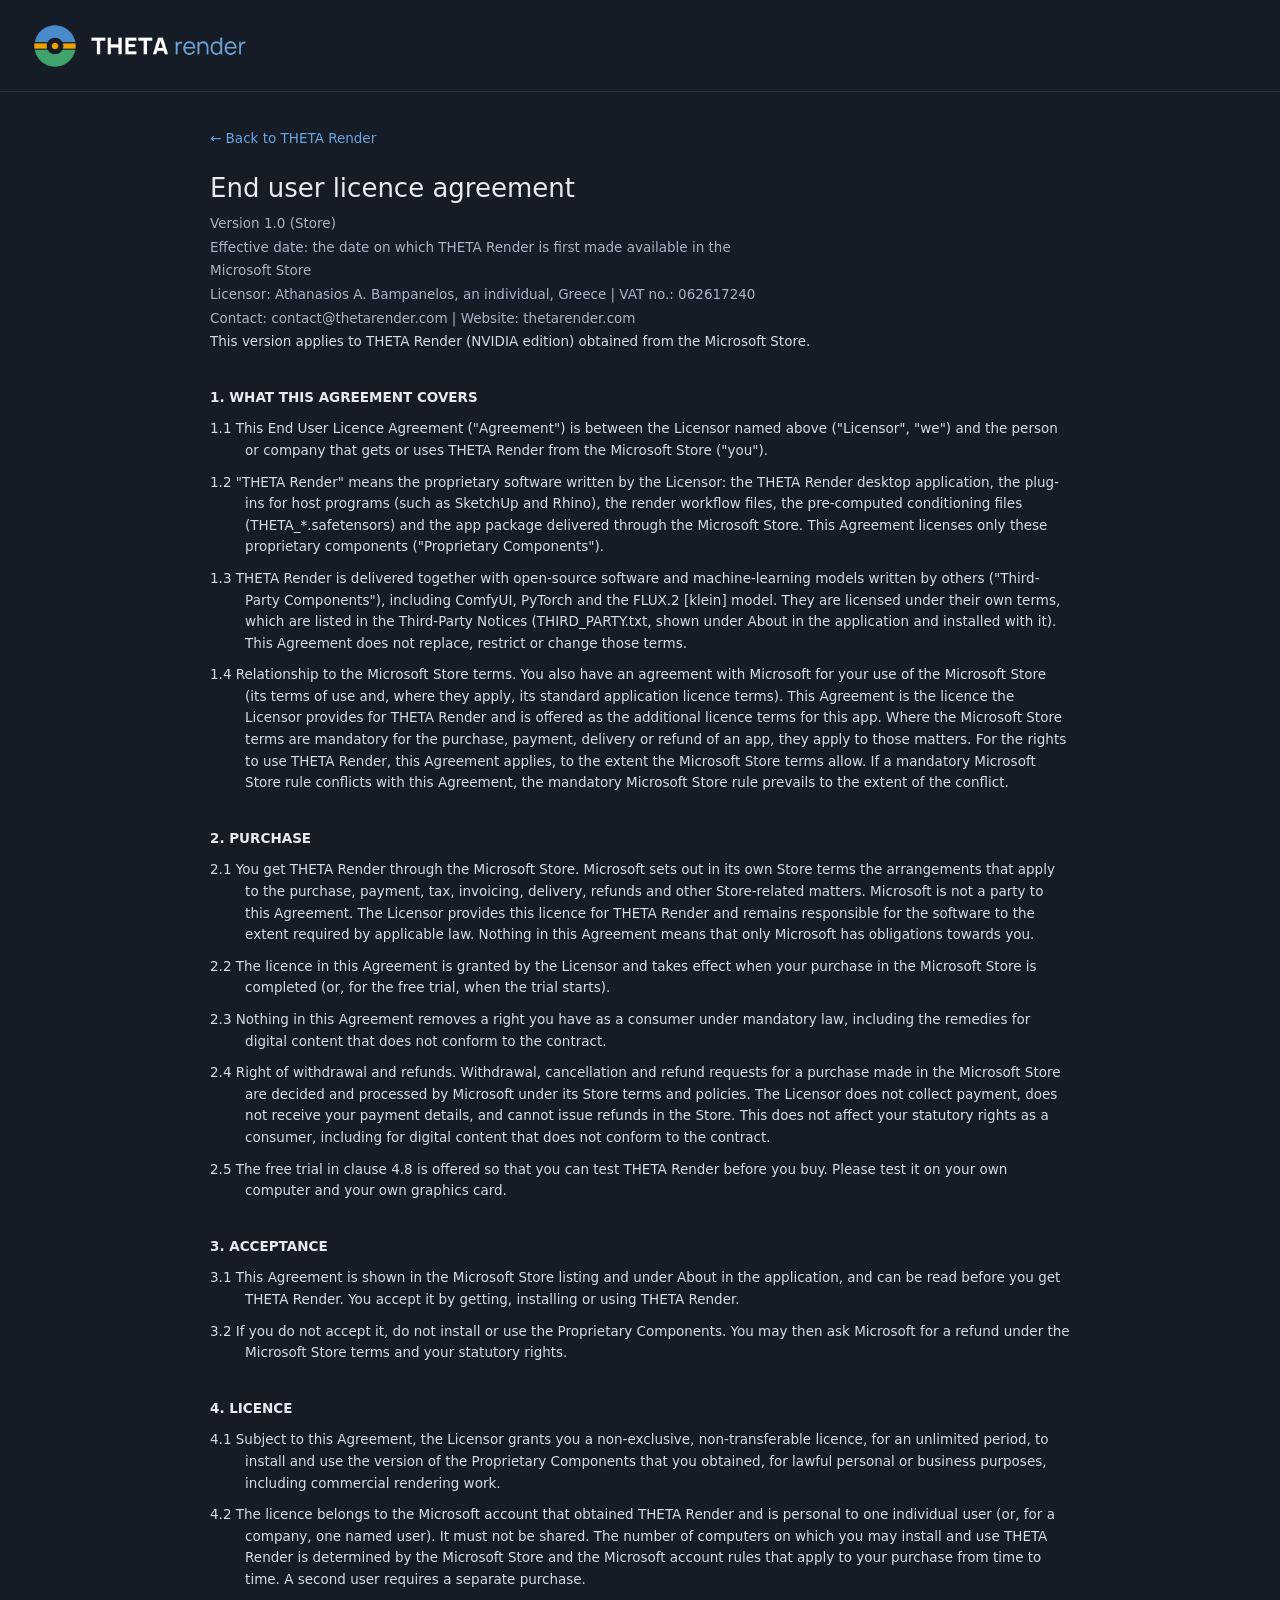
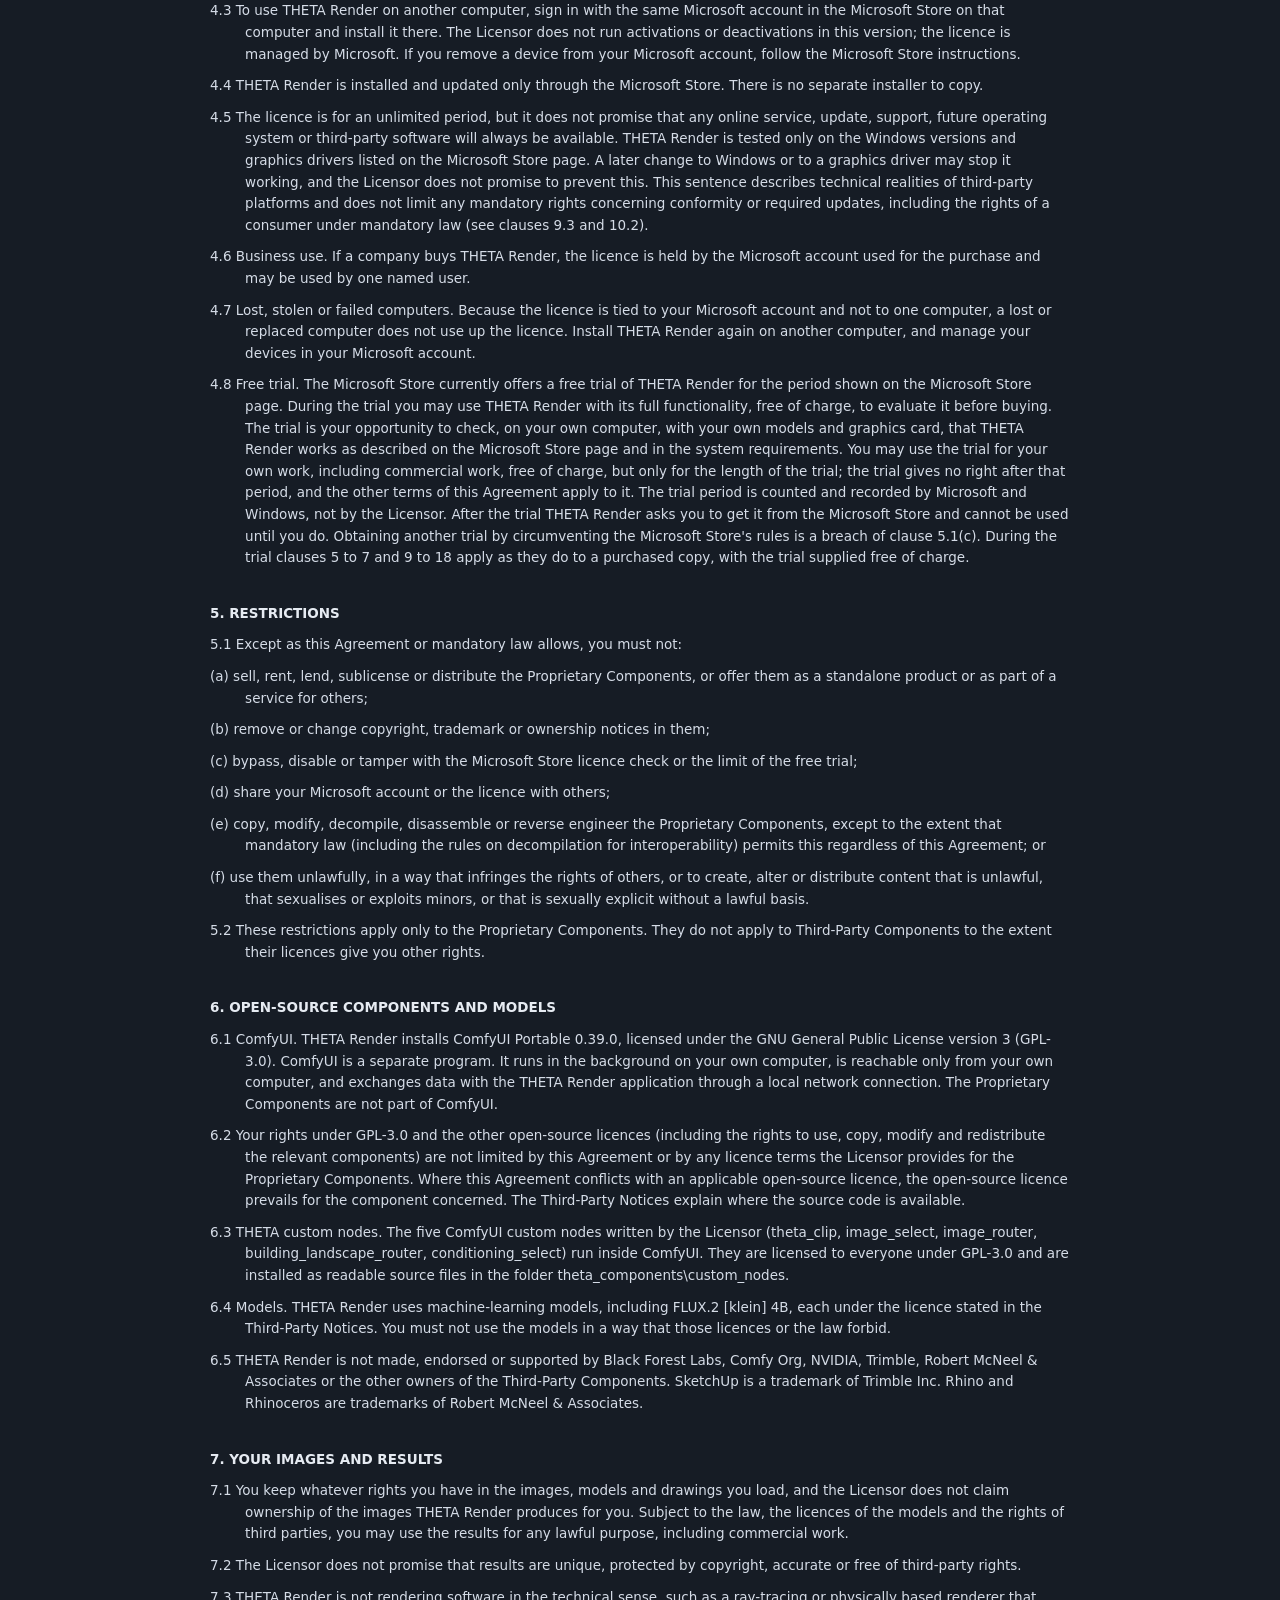
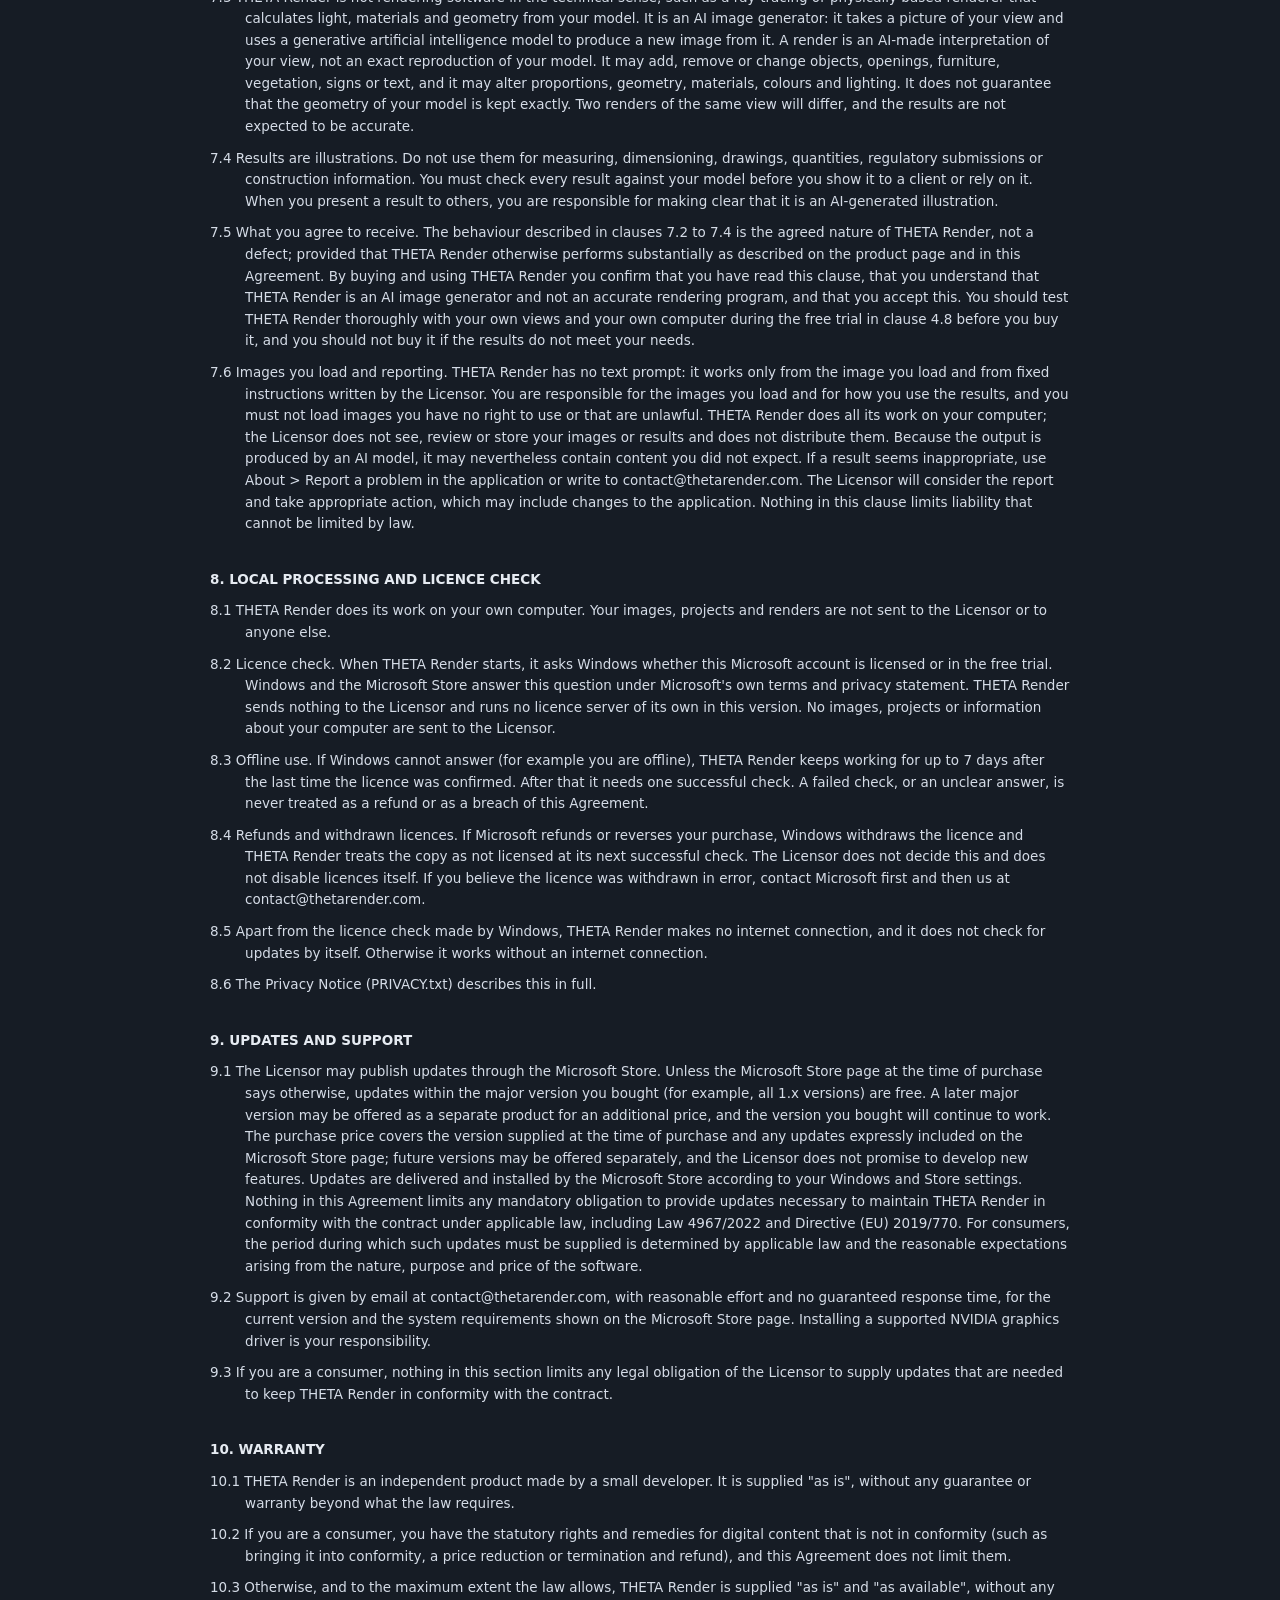
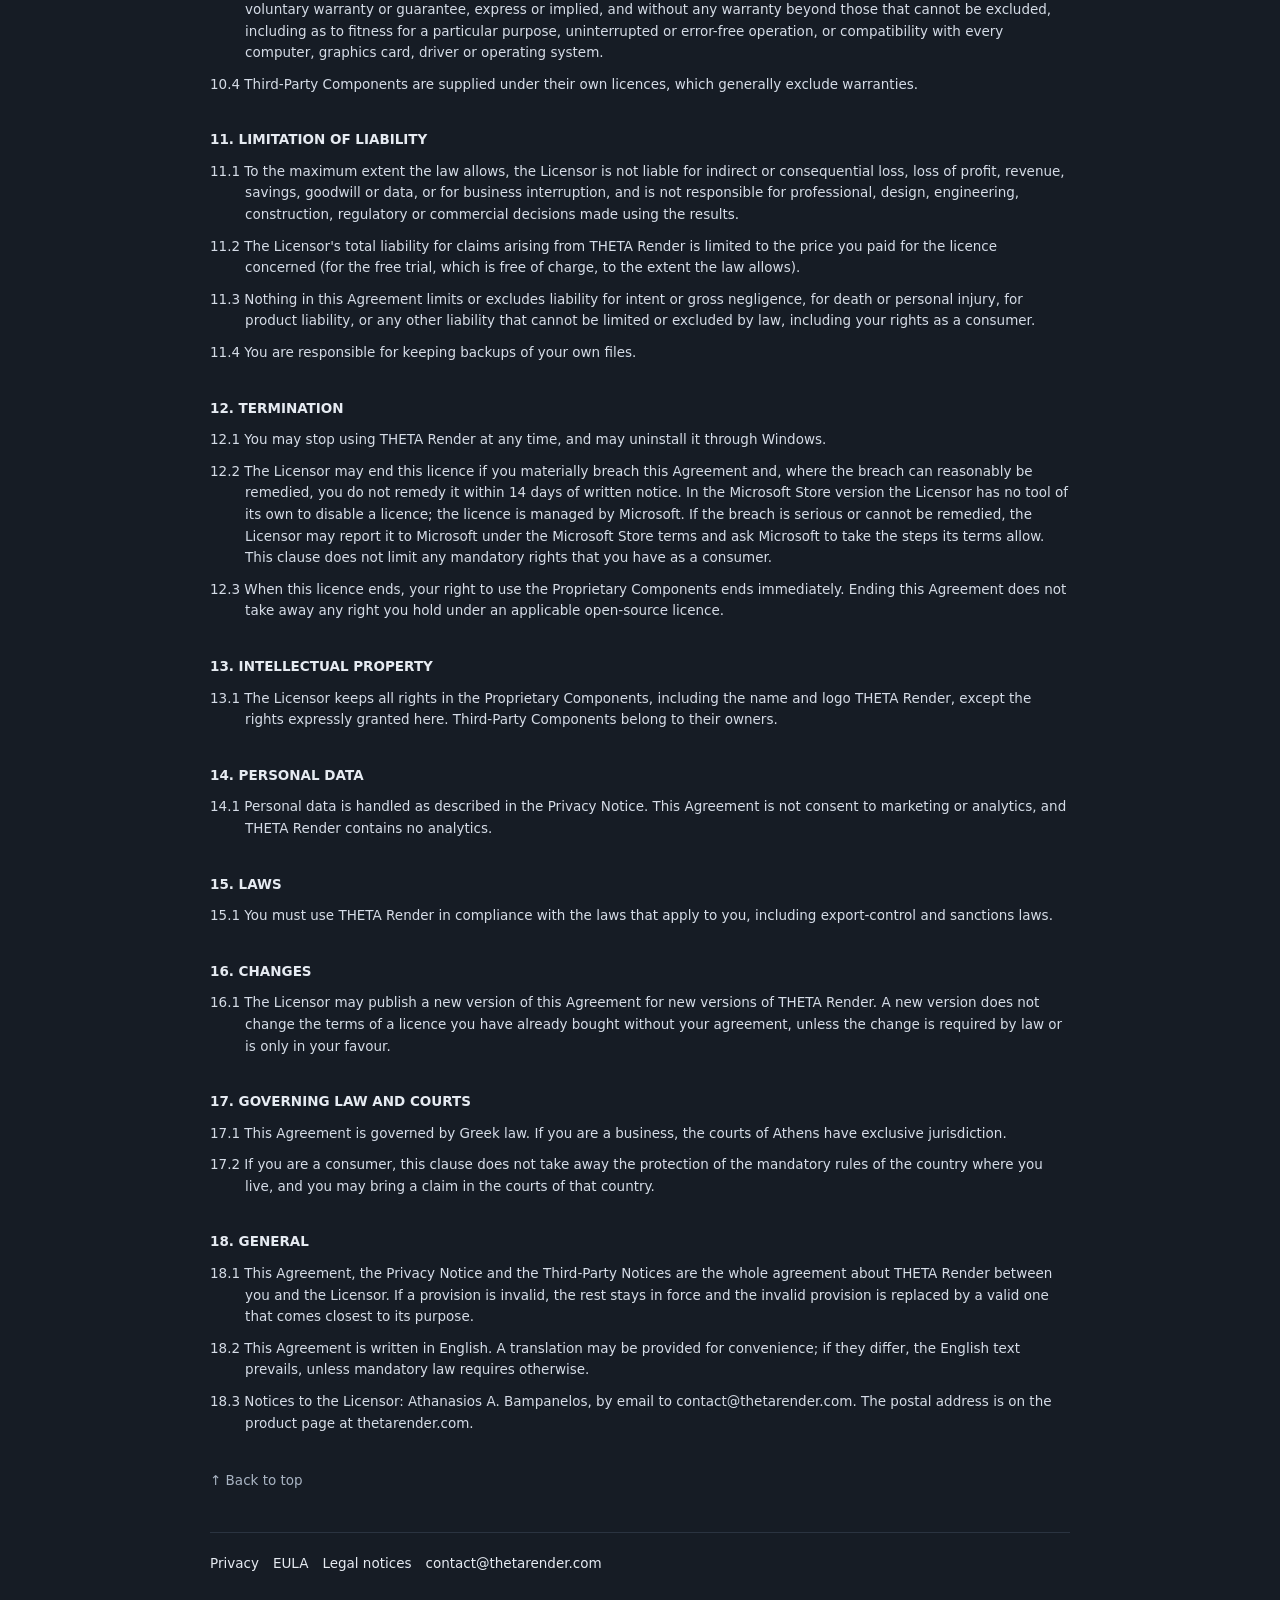
==== eula.html @ a82d712e "Add website" ====
<!doctype html><html lang="en"><head><meta charset="utf-8"><meta name="viewport" content="width=device-width,initial-scale=1">
<title>End user licence agreement - THETA Render</title><meta name="description" content="End user licence agreement for THETA Render.">
<meta property="og:title" content="End user licence agreement - THETA Render"><meta property="og:description" content="End user licence agreement for THETA Render."><meta property="og:type" content="website"><meta property="og:url" content="https://thetarender.com/eula.html">
<link rel="icon" href="img/favicon.png"><link rel="stylesheet" href="css/style.css?v=6"></head><body id="top"><header><a class="logo" href="index.html"><img src="img/logo.png" alt="THETA render"></a></header><div class="doc"><div class="wrap"><a class="back" href="index.html">&larr; Back to THETA Render</a><h1>End user licence agreement</h1><p class="meta">Version 1.0 (Store)</p><p class="meta">Effective date: the date on which THETA Render is first made available in the</p><p class="meta">Microsoft Store</p><p class="meta">Licensor: Athanasios A. Bampanelos, an individual, Greece | VAT no.: 062617240</p><p class="meta">Contact: contact@thetarender.com | Website: thetarender.com</p><p>This version applies to THETA Render (NVIDIA edition) obtained from the Microsoft Store.</p><h2>1. WHAT THIS AGREEMENT COVERS</h2><p class="item">1.1 This End User Licence Agreement (&quot;Agreement&quot;) is between the Licensor named above (&quot;Licensor&quot;, &quot;we&quot;) and the person or company that gets or uses THETA Render from the Microsoft Store (&quot;you&quot;).</p><p class="item">1.2 &quot;THETA Render&quot; means the proprietary software written by the Licensor: the THETA Render desktop application, the plug-ins for host programs (such as SketchUp and Rhino), the render workflow files, the pre-computed conditioning files (THETA_*.safetensors) and the app package delivered through the Microsoft Store. This Agreement licenses only these proprietary components (&quot;Proprietary Components&quot;).</p><p class="item">1.3 THETA Render is delivered together with open-source software and machine-learning models written by others (&quot;Third-Party Components&quot;), including ComfyUI, PyTorch and the FLUX.2 [klein] model. They are licensed under their own terms, which are listed in the Third-Party Notices (THIRD_PARTY.txt, shown under About in the application and installed with it). This Agreement does not replace, restrict or change those terms.</p><p class="item">1.4 Relationship to the Microsoft Store terms. You also have an agreement with Microsoft for your use of the Microsoft Store (its terms of use and, where they apply, its standard application licence terms). This Agreement is the licence the Licensor provides for THETA Render and is offered as the additional licence terms for this app. Where the Microsoft Store terms are mandatory for the purchase, payment, delivery or refund of an app, they apply to those matters. For the rights to use THETA Render, this Agreement applies, to the extent the Microsoft Store terms allow. If a mandatory Microsoft Store rule conflicts with this Agreement, the mandatory Microsoft Store rule prevails to the extent of the conflict.</p><h2>2. PURCHASE</h2><p class="item">2.1 You get THETA Render through the Microsoft Store. Microsoft sets out in its own Store terms the arrangements that apply to the purchase, payment, tax, invoicing, delivery, refunds and other Store-related matters. Microsoft is not a party to this Agreement. The Licensor provides this licence for THETA Render and remains responsible for the software to the extent required by applicable law. Nothing in this Agreement means that only Microsoft has obligations towards you.</p><p class="item">2.2 The licence in this Agreement is granted by the Licensor and takes effect when your purchase in the Microsoft Store is completed (or, for the free trial, when the trial starts).</p><p class="item">2.3 Nothing in this Agreement removes a right you have as a consumer under mandatory law, including the remedies for digital content that does not conform to the contract.</p><p class="item">2.4 Right of withdrawal and refunds. Withdrawal, cancellation and refund requests for a purchase made in the Microsoft Store are decided and processed by Microsoft under its Store terms and policies. The Licensor does not collect payment, does not receive your payment details, and cannot issue refunds in the Store. This does not affect your statutory rights as a consumer, including for digital content that does not conform to the contract.</p><p class="item">2.5 The free trial in clause 4.8 is offered so that you can test THETA Render before you buy. Please test it on your own computer and your own graphics card.</p><h2>3. ACCEPTANCE</h2><p class="item">3.1 This Agreement is shown in the Microsoft Store listing and under About in the application, and can be read before you get THETA Render. You accept it by getting, installing or using THETA Render.</p><p class="item">3.2 If you do not accept it, do not install or use the Proprietary Components. You may then ask Microsoft for a refund under the Microsoft Store terms and your statutory rights.</p><h2>4. LICENCE</h2><p class="item">4.1 Subject to this Agreement, the Licensor grants you a non-exclusive, non-transferable licence, for an unlimited period, to install and use the version of the Proprietary Components that you obtained, for lawful personal or business purposes, including commercial rendering work.</p><p class="item">4.2 The licence belongs to the Microsoft account that obtained THETA Render and is personal to one individual user (or, for a company, one named user). It must not be shared. The number of computers on which you may install and use THETA Render is determined by the Microsoft Store and the Microsoft account rules that apply to your purchase from time to time. A second user requires a separate purchase.</p><p class="item">4.3 To use THETA Render on another computer, sign in with the same Microsoft account in the Microsoft Store on that computer and install it there. The Licensor does not run activations or deactivations in this version; the licence is managed by Microsoft. If you remove a device from your Microsoft account, follow the Microsoft Store instructions.</p><p class="item">4.4 THETA Render is installed and updated only through the Microsoft Store. There is no separate installer to copy.</p><p class="item">4.5 The licence is for an unlimited period, but it does not promise that any online service, update, support, future operating system or third-party software will always be available. THETA Render is tested only on the Windows versions and graphics drivers listed on the Microsoft Store page. A later change to Windows or to a graphics driver may stop it working, and the Licensor does not promise to prevent this. This sentence describes technical realities of third-party platforms and does not limit any mandatory rights concerning conformity or required updates, including the rights of a consumer under mandatory law (see clauses 9.3 and 10.2).</p><p class="item">4.6 Business use. If a company buys THETA Render, the licence is held by the Microsoft account used for the purchase and may be used by one named user.</p><p class="item">4.7 Lost, stolen or failed computers. Because the licence is tied to your Microsoft account and not to one computer, a lost or replaced computer does not use up the licence. Install THETA Render again on another computer, and manage your devices in your Microsoft account.</p><p class="item">4.8 Free trial. The Microsoft Store currently offers a free trial of THETA Render for the period shown on the Microsoft Store page. During the trial you may use THETA Render with its full functionality, free of charge, to evaluate it before buying. The trial is your opportunity to check, on your own computer, with your own models and graphics card, that THETA Render works as described on the Microsoft Store page and in the system requirements. You may use the trial for your own work, including commercial work, free of charge, but only for the length of the trial; the trial gives no right after that period, and the other terms of this Agreement apply to it. The trial period is counted and recorded by Microsoft and Windows, not by the Licensor. After the trial THETA Render asks you to get it from the Microsoft Store and cannot be used until you do. Obtaining another trial by circumventing the Microsoft Store&#x27;s rules is a breach of clause 5.1(c). During the trial clauses 5 to 7 and 9 to 18 apply as they do to a purchased copy, with the trial supplied free of charge.</p><h2>5. RESTRICTIONS</h2><p class="item">5.1 Except as this Agreement or mandatory law allows, you must not:</p><p class="item">(a) sell, rent, lend, sublicense or distribute the Proprietary Components, or offer them as a standalone product or as part of a service for others;</p><p class="item">(b) remove or change copyright, trademark or ownership notices in them;</p><p class="item">(c) bypass, disable or tamper with the Microsoft Store licence check or the limit of the free trial;</p><p class="item">(d) share your Microsoft account or the licence with others;</p><p class="item">(e) copy, modify, decompile, disassemble or reverse engineer the Proprietary Components, except to the extent that mandatory law (including the rules on decompilation for interoperability) permits this regardless of this Agreement; or</p><p class="item">(f) use them unlawfully, in a way that infringes the rights of others, or to create, alter or distribute content that is unlawful, that sexualises or exploits minors, or that is sexually explicit without a lawful basis.</p><p class="item">5.2 These restrictions apply only to the Proprietary Components. They do not apply to Third-Party Components to the extent their licences give you other rights.</p><h2>6. OPEN-SOURCE COMPONENTS AND MODELS</h2><p class="item">6.1 ComfyUI. THETA Render installs ComfyUI Portable 0.39.0, licensed under the GNU General Public License version 3 (GPL-3.0). ComfyUI is a separate program. It runs in the background on your own computer, is reachable only from your own computer, and exchanges data with the THETA Render application through a local network connection. The Proprietary Components are not part of ComfyUI.</p><p class="item">6.2 Your rights under GPL-3.0 and the other open-source licences (including the rights to use, copy, modify and redistribute the relevant components) are not limited by this Agreement or by any licence terms the Licensor provides for the Proprietary Components. Where this Agreement conflicts with an applicable open-source licence, the open-source licence prevails for the component concerned. The Third-Party Notices explain where the source code is available.</p><p class="item">6.3 THETA custom nodes. The five ComfyUI custom nodes written by the Licensor (theta_clip, image_select, image_router, building_landscape_router, conditioning_select) run inside ComfyUI. They are licensed to everyone under GPL-3.0 and are installed as readable source files in the folder theta_components\custom_nodes.</p><p class="item">6.4 Models. THETA Render uses machine-learning models, including FLUX.2 [klein] 4B, each under the licence stated in the Third-Party Notices. You must not use the models in a way that those licences or the law forbid.</p><p class="item">6.5 THETA Render is not made, endorsed or supported by Black Forest Labs, Comfy Org, NVIDIA, Trimble, Robert McNeel &amp; Associates or the other owners of the Third-Party Components. SketchUp is a trademark of Trimble Inc. Rhino and Rhinoceros are trademarks of Robert McNeel &amp; Associates.</p><h2>7. YOUR IMAGES AND RESULTS</h2><p class="item">7.1 You keep whatever rights you have in the images, models and drawings you load, and the Licensor does not claim ownership of the images THETA Render produces for you. Subject to the law, the licences of the models and the rights of third parties, you may use the results for any lawful purpose, including commercial work.</p><p class="item">7.2 The Licensor does not promise that results are unique, protected by copyright, accurate or free of third-party rights.</p><p class="item">7.3 THETA Render is not rendering software in the technical sense, such as a ray-tracing or physically based renderer that calculates light, materials and geometry from your model. It is an AI image generator: it takes a picture of your view and uses a generative artificial intelligence model to produce a new image from it. A render is an AI-made interpretation of your view, not an exact reproduction of your model. It may add, remove or change objects, openings, furniture, vegetation, signs or text, and it may alter proportions, geometry, materials, colours and lighting. It does not guarantee that the geometry of your model is kept exactly. Two renders of the same view will differ, and the results are not expected to be accurate.</p><p class="item">7.4 Results are illustrations. Do not use them for measuring, dimensioning, drawings, quantities, regulatory submissions or construction information. You must check every result against your model before you show it to a client or rely on it. When you present a result to others, you are responsible for making clear that it is an AI-generated illustration.</p><p class="item">7.5 What you agree to receive. The behaviour described in clauses 7.2 to 7.4 is the agreed nature of THETA Render, not a defect; provided that THETA Render otherwise performs substantially as described on the product page and in this Agreement. By buying and using THETA Render you confirm that you have read this clause, that you understand that THETA Render is an AI image generator and not an accurate rendering program, and that you accept this. You should test THETA Render thoroughly with your own views and your own computer during the free trial in clause 4.8 before you buy it, and you should not buy it if the results do not meet your needs.</p><p class="item">7.6 Images you load and reporting. THETA Render has no text prompt: it works only from the image you load and from fixed instructions written by the Licensor. You are responsible for the images you load and for how you use the results, and you must not load images you have no right to use or that are unlawful. THETA Render does all its work on your computer; the Licensor does not see, review or store your images or results and does not distribute them. Because the output is produced by an AI model, it may nevertheless contain content you did not expect. If a result seems inappropriate, use About &gt; Report a problem in the application or write to contact@thetarender.com. The Licensor will consider the report and take appropriate action, which may include changes to the application. Nothing in this clause limits liability that cannot be limited by law.</p><h2>8. LOCAL PROCESSING AND LICENCE CHECK</h2><p class="item">8.1 THETA Render does its work on your own computer. Your images, projects and renders are not sent to the Licensor or to anyone else.</p><p class="item">8.2 Licence check. When THETA Render starts, it asks Windows whether this Microsoft account is licensed or in the free trial. Windows and the Microsoft Store answer this question under Microsoft&#x27;s own terms and privacy statement. THETA Render sends nothing to the Licensor and runs no licence server of its own in this version. No images, projects or information about your computer are sent to the Licensor.</p><p class="item">8.3 Offline use. If Windows cannot answer (for example you are offline), THETA Render keeps working for up to 7 days after the last time the licence was confirmed. After that it needs one successful check. A failed check, or an unclear answer, is never treated as a refund or as a breach of this Agreement.</p><p class="item">8.4 Refunds and withdrawn licences. If Microsoft refunds or reverses your purchase, Windows withdraws the licence and THETA Render treats the copy as not licensed at its next successful check. The Licensor does not decide this and does not disable licences itself. If you believe the licence was withdrawn in error, contact Microsoft first and then us at contact@thetarender.com.</p><p class="item">8.5 Apart from the licence check made by Windows, THETA Render makes no internet connection, and it does not check for updates by itself. Otherwise it works without an internet connection.</p><p class="item">8.6 The Privacy Notice (PRIVACY.txt) describes this in full.</p><h2>9. UPDATES AND SUPPORT</h2><p class="item">9.1 The Licensor may publish updates through the Microsoft Store. Unless the Microsoft Store page at the time of purchase says otherwise, updates within the major version you bought (for example, all 1.x versions) are free. A later major version may be offered as a separate product for an additional price, and the version you bought will continue to work. The purchase price covers the version supplied at the time of purchase and any updates expressly included on the Microsoft Store page; future versions may be offered separately, and the Licensor does not promise to develop new features. Updates are delivered and installed by the Microsoft Store according to your Windows and Store settings. Nothing in this Agreement limits any mandatory obligation to provide updates necessary to maintain THETA Render in conformity with the contract under applicable law, including Law 4967/2022 and Directive (EU) 2019/770. For consumers, the period during which such updates must be supplied is determined by applicable law and the reasonable expectations arising from the nature, purpose and price of the software.</p><p class="item">9.2 Support is given by email at contact@thetarender.com, with reasonable effort and no guaranteed response time, for the current version and the system requirements shown on the Microsoft Store page. Installing a supported NVIDIA graphics driver is your responsibility.</p><p class="item">9.3 If you are a consumer, nothing in this section limits any legal obligation of the Licensor to supply updates that are needed to keep THETA Render in conformity with the contract.</p><h2>10. WARRANTY</h2><p class="item">10.1 THETA Render is an independent product made by a small developer. It is supplied &quot;as is&quot;, without any guarantee or warranty beyond what the law requires.</p><p class="item">10.2 If you are a consumer, you have the statutory rights and remedies for digital content that is not in conformity (such as bringing it into conformity, a price reduction or termination and refund), and this Agreement does not limit them.</p><p class="item">10.3 Otherwise, and to the maximum extent the law allows, THETA Render is supplied &quot;as is&quot; and &quot;as available&quot;, without any voluntary warranty or guarantee, express or implied, and without any warranty beyond those that cannot be excluded, including as to fitness for a particular purpose, uninterrupted or error-free operation, or compatibility with every computer, graphics card, driver or operating system.</p><p class="item">10.4 Third-Party Components are supplied under their own licences, which generally exclude warranties.</p><h2>11. LIMITATION OF LIABILITY</h2><p class="item">11.1 To the maximum extent the law allows, the Licensor is not liable for indirect or consequential loss, loss of profit, revenue, savings, goodwill or data, or for business interruption, and is not responsible for professional, design, engineering, construction, regulatory or commercial decisions made using the results.</p><p class="item">11.2 The Licensor&#x27;s total liability for claims arising from THETA Render is limited to the price you paid for the licence concerned (for the free trial, which is free of charge, to the extent the law allows).</p><p class="item">11.3 Nothing in this Agreement limits or excludes liability for intent or gross negligence, for death or personal injury, for product liability, or any other liability that cannot be limited or excluded by law, including your rights as a consumer.</p><p class="item">11.4 You are responsible for keeping backups of your own files.</p><h2>12. TERMINATION</h2><p class="item">12.1 You may stop using THETA Render at any time, and may uninstall it through Windows.</p><p class="item">12.2 The Licensor may end this licence if you materially breach this Agreement and, where the breach can reasonably be remedied, you do not remedy it within 14 days of written notice. In the Microsoft Store version the Licensor has no tool of its own to disable a licence; the licence is managed by Microsoft. If the breach is serious or cannot be remedied, the Licensor may report it to Microsoft under the Microsoft Store terms and ask Microsoft to take the steps its terms allow. This clause does not limit any mandatory rights that you have as a consumer.</p><p class="item">12.3 When this licence ends, your right to use the Proprietary Components ends immediately. Ending this Agreement does not take away any right you hold under an applicable open-source licence.</p><h2>13. INTELLECTUAL PROPERTY</h2><p class="item">13.1 The Licensor keeps all rights in the Proprietary Components, including the name and logo THETA Render, except the rights expressly granted here. Third-Party Components belong to their owners.</p><h2>14. PERSONAL DATA</h2><p class="item">14.1 Personal data is handled as described in the Privacy Notice. This Agreement is not consent to marketing or analytics, and THETA Render contains no analytics.</p><h2>15. LAWS</h2><p class="item">15.1 You must use THETA Render in compliance with the laws that apply to you, including export-control and sanctions laws.</p><h2>16. CHANGES</h2><p class="item">16.1 The Licensor may publish a new version of this Agreement for new versions of THETA Render. A new version does not change the terms of a licence you have already bought without your agreement, unless the change is required by law or is only in your favour.</p><h2>17. GOVERNING LAW AND COURTS</h2><p class="item">17.1 This Agreement is governed by Greek law. If you are a business, the courts of Athens have exclusive jurisdiction.</p><p class="item">17.2 If you are a consumer, this clause does not take away the protection of the mandatory rules of the country where you live, and you may bring a claim in the courts of that country.</p><h2>18. GENERAL</h2><p class="item">18.1 This Agreement, the Privacy Notice and the Third-Party Notices are the whole agreement about THETA Render between you and the Licensor. If a provision is invalid, the rest stays in force and the invalid provision is replaced by a valid one that comes closest to its purpose.</p><p class="item">18.2 This Agreement is written in English. A translation may be provided for convenience; if they differ, the English text prevails, unless mandatory law requires otherwise.</p><p class="item">18.3 Notices to the Licensor: Athanasios A. Bampanelos, by email to contact@thetarender.com. The postal address is on the product page at thetarender.com.</p><div class="totop"><a href="#top">&uarr; Back to top</a></div><div class="legal"><a href="privacy.html">Privacy</a><a href="eula.html">EULA</a><a href="notices.html">Legal notices</a><a class="em" href="mailto:contact@thetarender.com">contact@thetarender.com</a></div></div></div><footer></footer></body></html>
---- css/style.css ----
:root{--fs:13.5px;--bg:#161c25;--line:#2a3340;--text:#e6ebf2;--muted:#a9b4c3;--blue:#6aa5e3;--orange:#f5a300;--hh:92px;--lw:360px;--rw:270px;--gp:48px}
*{box-sizing:border-box}html{scroll-padding-top:calc(var(--hh) + 16px)}body{margin:0;background:var(--bg);color:var(--text);font:var(--fs)/1.6 "Segoe UI",system-ui,-apple-system,Roboto,Helvetica,Arial,sans-serif}
a{color:var(--blue)}
header{position:fixed;top:0;left:0;right:0;height:var(--hh);background:var(--bg);border-bottom:1px solid var(--line);display:flex;align-items:center;gap:0;padding:0 32px;z-index:5}
header .logo{width:calc(var(--lw) + var(--gp) - 32px);flex:none}header .logo img{height:46px;display:block}
header h1{font-size:26px;font-weight:500;margin:0;letter-spacing:-.01em;line-height:1.25}
header p{margin:2px 0 0;color:var(--muted);font-size:15px}
.right{position:fixed;top:var(--hh);bottom:0;right:0;width:var(--rw);border-left:1px solid var(--line);padding:26px 26px;display:flex;flex-direction:column;overflow:auto;background:var(--bg)}
.btn{display:block;text-align:center;text-decoration:none;font-weight:600;font-size:var(--fs);padding:13px 16px;border-radius:8px;background:var(--orange);color:#1a1405}
.btn:hover,.btn:focus-visible{filter:brightness(1.08)}
.small{font-size:var(--fs);color:var(--muted);text-align:center;margin:12px 0 0}
.req{margin-top:24px;font-size:var(--fs);line-height:1.55;color:var(--muted);border-top:1px solid var(--line);padding-top:18px}
.req b{color:var(--text);font-weight:600}
.legal{margin-top:auto;font-size:var(--fs);display:flex;gap:6px 14px;justify-content:center;flex-wrap:wrap;padding-top:20px}
.legal .em{flex-basis:100%;text-align:center}.legal a{color:var(--text);text-decoration:none;font-weight:500}.legal a:hover{text-decoration:underline}
.layout{margin:var(--hh) var(--rw) 0 0;display:grid;grid-template-columns:var(--lw) minmax(0,1fr);align-items:start;background:linear-gradient(var(--line),var(--line)) var(--lw) 0/1px 100% no-repeat}
.left{padding:30px 30px 60px}.intro{margin:0 0 22px;font-size:var(--fs);line-height:1.6;color:#d5dce7}
.facts{list-style:none;margin:0 0 32px;padding:0}
.facts li{padding:12px 0 12px 22px;border-bottom:1px solid var(--line);position:relative;color:#d5dce7;font-size:var(--fs);line-height:1.5}
.facts li:first-child{padding-top:0}
.facts li:before{content:"";position:absolute;left:0;top:19px;width:8px;height:8px;border-radius:50%;background:var(--orange)}
.facts li:first-child:before{top:7px}
.note h2{font-size:var(--fs);letter-spacing:.08em;text-transform:uppercase;color:var(--muted);font-weight:600;margin:0 0 14px}
.note p{margin:0 0 12px;font-size:var(--fs);line-height:1.65;color:#cfd7e3}
.sig{color:var(--muted);font-size:var(--fs);margin-top:6px;line-height:1.5}
.gallery{padding:30px var(--gp) 60px;min-width:0}.gallery .in{max-width:none}
.gallery h2{font-size:var(--fs);letter-spacing:.08em;text-transform:uppercase;color:var(--muted);font-weight:600;margin:0 0 16px}
figure{margin:0 0 30px}
figcaption{font-size:var(--fs);color:var(--muted);margin-top:10px}
.cmp{position:relative;background:#10151c;border-radius:10px;overflow:hidden;border:1px solid var(--line);aspect-ratio:var(--ar,2/1);touch-action:pan-y;cursor:ew-resize;user-select:none;-webkit-user-select:none;outline-offset:3px;--p:50%}
.cmp img{position:absolute;inset:0;width:100%;height:100%;object-fit:cover;display:block;pointer-events:none}
.cmp .before{position:absolute;inset:0;clip-path:inset(0 calc(100% - var(--p)) 0 0)}
.cmp .handle{position:absolute;top:0;bottom:0;left:var(--p);width:2px;margin-left:-1px;background:#fff;pointer-events:none}
.cmp .handle:after{content:"\2194";position:absolute;top:50%;left:50%;transform:translate(-50%,-50%);width:36px;height:36px;border-radius:50%;background:#fff;color:#161c25;display:grid;place-items:center;font-size:17px;font-weight:700}
.tag{position:absolute;bottom:12px;font-size:12px;letter-spacing:.08em;text-transform:uppercase;background:rgba(10,14,20,.72);padding:4px 10px;border-radius:20px;pointer-events:none}
.modes{display:flex;gap:8px;margin-top:10px}.modes button{font:inherit;font-size:var(--fs);color:var(--muted);background:none;border:1px solid var(--line);border-radius:20px;padding:4px 16px;cursor:pointer}.modes button[aria-pressed=true]{color:#1a1405;background:var(--orange);border-color:var(--orange)}.modes button:hover{color:var(--text)}.modes button[aria-pressed=true]:hover{color:#1a1405}
.tag.l{left:14px}.tag.r{right:14px}
.totop{grid-column:1/-1;text-align:center;padding:10px 0 40px;font-size:var(--fs)}.totop a{color:var(--muted);text-decoration:none}.totop a:hover{color:var(--text)}
.mfoot{display:none}.mfoot .em{flex-basis:100%;text-align:center}
/* legal pages */
.doc{margin:var(--hh) 0 0;padding:36px 32px 80px}
.doc .wrap{max-width:860px;margin:0 auto}
.doc h1{font-size:26px;font-weight:500;margin:0 0 4px}
.doc p.meta{color:var(--muted);font-size:var(--fs);margin:0 0 2px}
.doc h2{font-size:var(--fs);margin:34px 0 10px;font-weight:600}
.doc p{margin:0 0 10px;color:#d5dce7;font-size:var(--fs);overflow-wrap:anywhere}
.doc p.item{padding-left:2.6em;text-indent:-2.6em}
.doc p.sub{padding-left:4.6em;text-indent:-2em}
.doc .back{display:inline-block;margin-bottom:18px;text-decoration:none;font-size:var(--fs)}.doc .totop{text-align:left;padding:26px 0 0}
.doc .legal{justify-content:flex-start;margin-top:40px;border-top:1px solid var(--line)}.doc .legal .em{flex-basis:auto;text-align:left}
@media(max-width:1180px){
 header{position:static;height:auto;flex-direction:column;align-items:flex-start;gap:12px;padding:22px;border:0}
 header h1{font-size:24px}
 header .logo{width:auto}
 .right{position:static;width:auto;border:0;padding:4px 22px 22px;overflow:visible}
 .right .legal{display:none}
 .layout{margin:0;display:flex;flex-direction:column;align-items:stretch}
 .gallery,.gallery .in,.cmp{width:100%}
 .left{display:contents}
 .layout{background:none}
 .intro{order:0;padding:0 22px;margin:0 0 14px}
 .facts{order:1;padding:0 22px;margin:0 0 8px}
 .gallery{order:2;padding:18px 22px 8px}.gallery .in{max-width:none}
 .note{order:3;padding:12px 22px 12px}
 .totop{order:4;padding:6px 0 18px}
 .mfoot{display:flex;gap:8px 18px;flex-wrap:wrap;justify-content:center;padding:18px 22px 40px;border-top:1px solid var(--line)}
 .mfoot a{color:var(--text);text-decoration:none;font-weight:500}
 .doc{margin:0;padding:8px 22px 60px}
 .cmp{touch-action:pan-y}
}
@media(prefers-reduced-motion:no-preference){.btn{transition:filter .15s}}
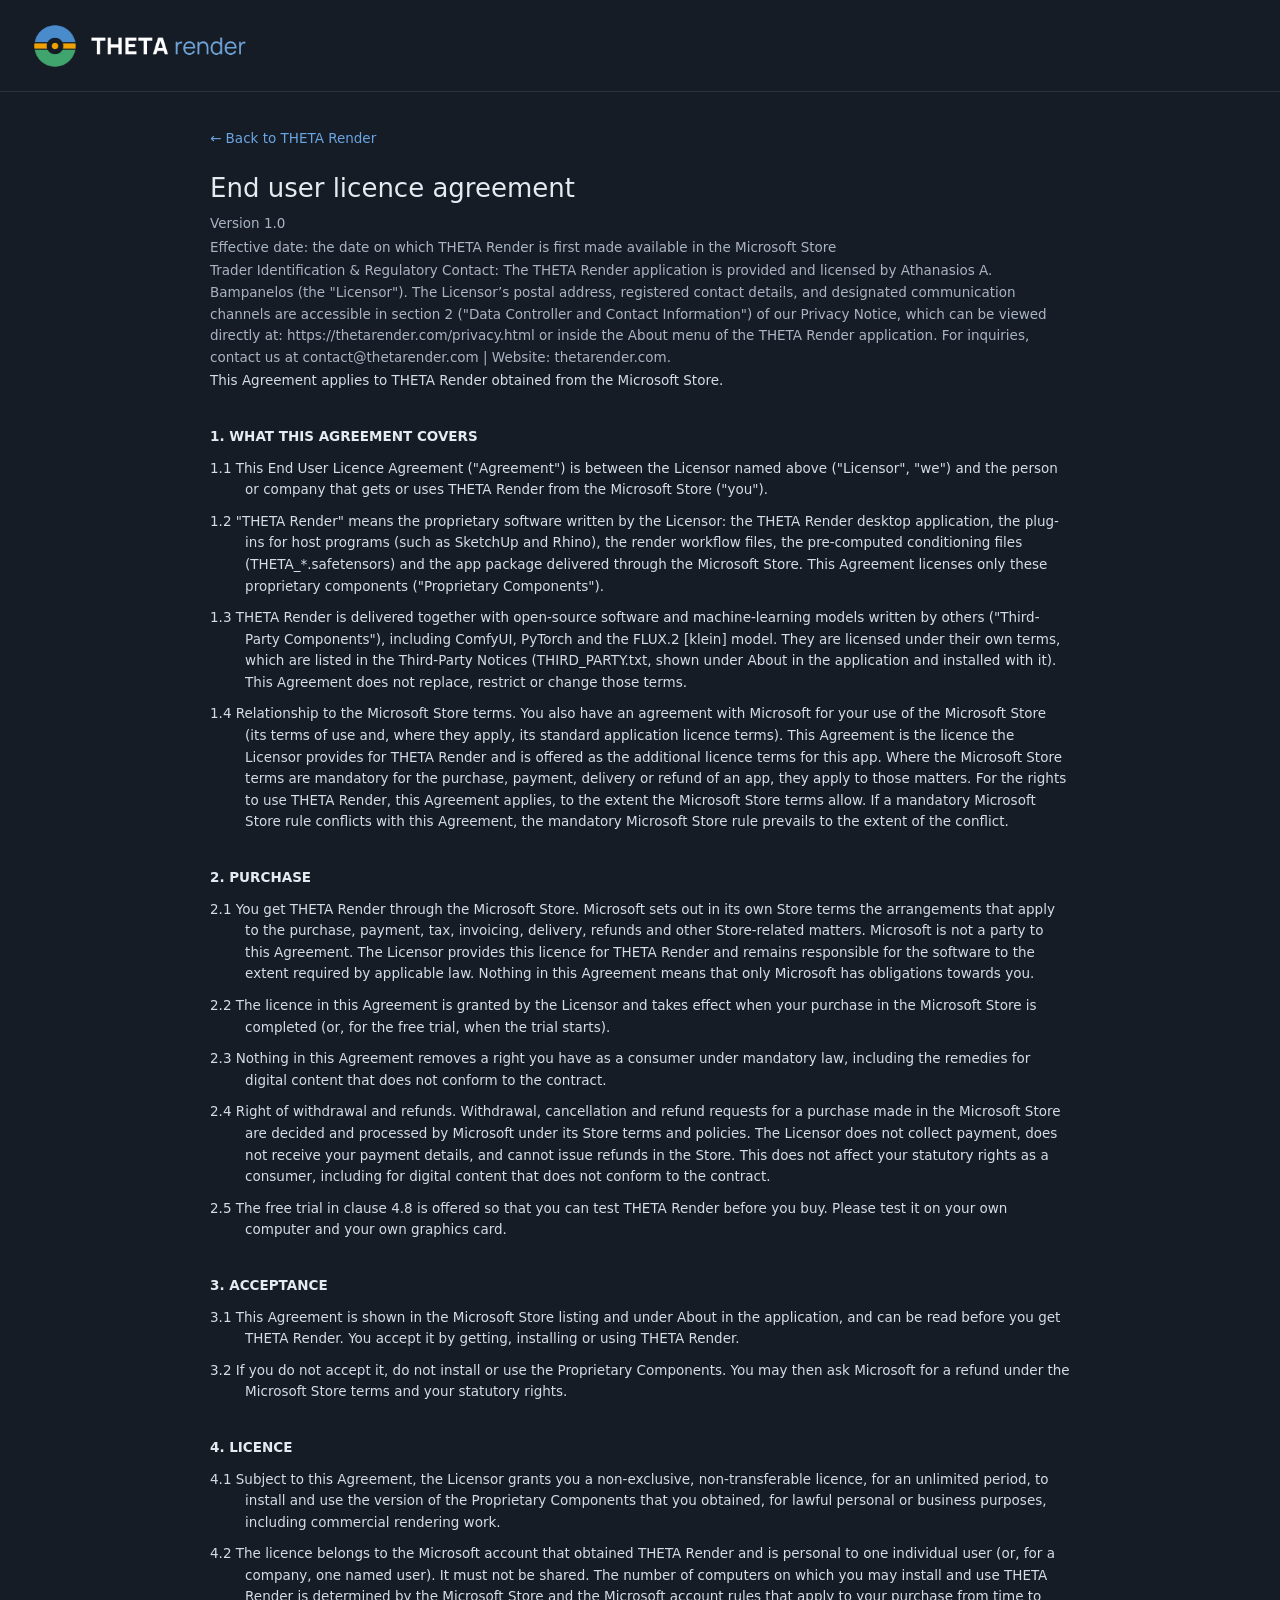
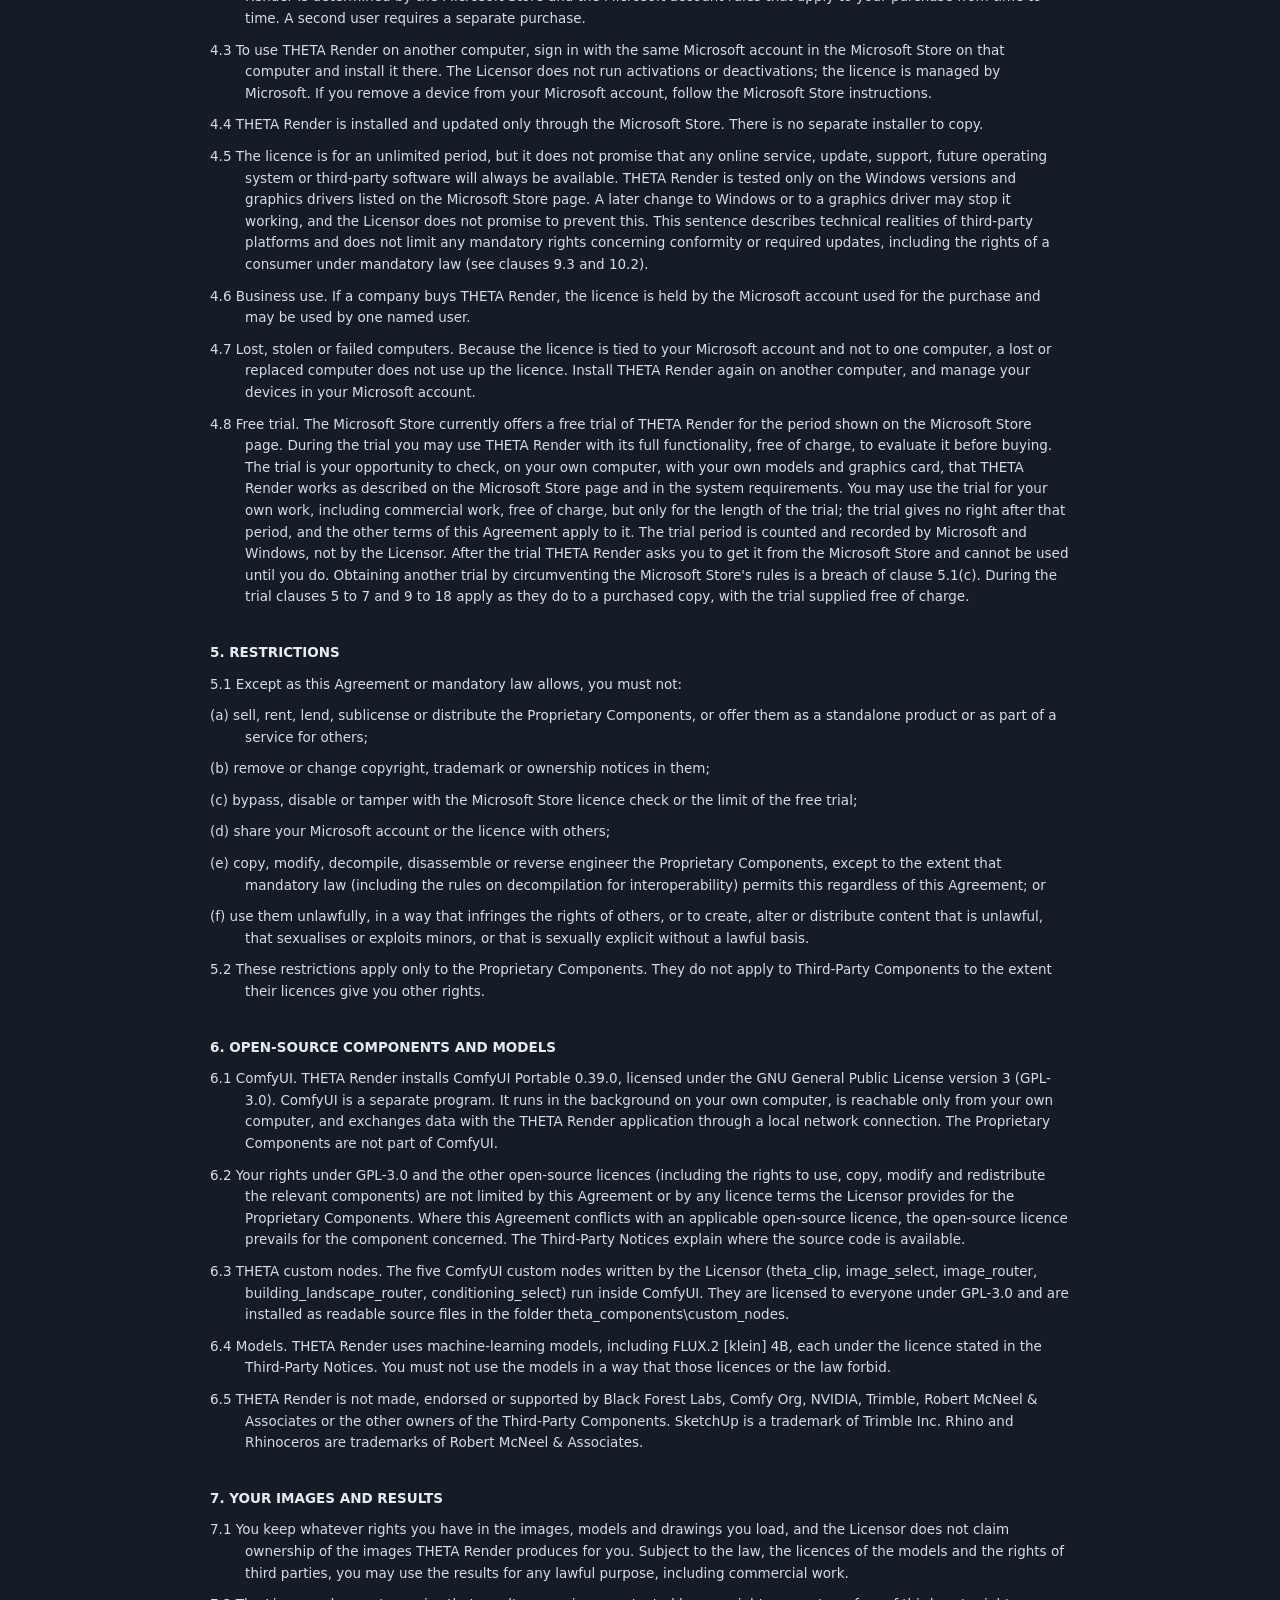
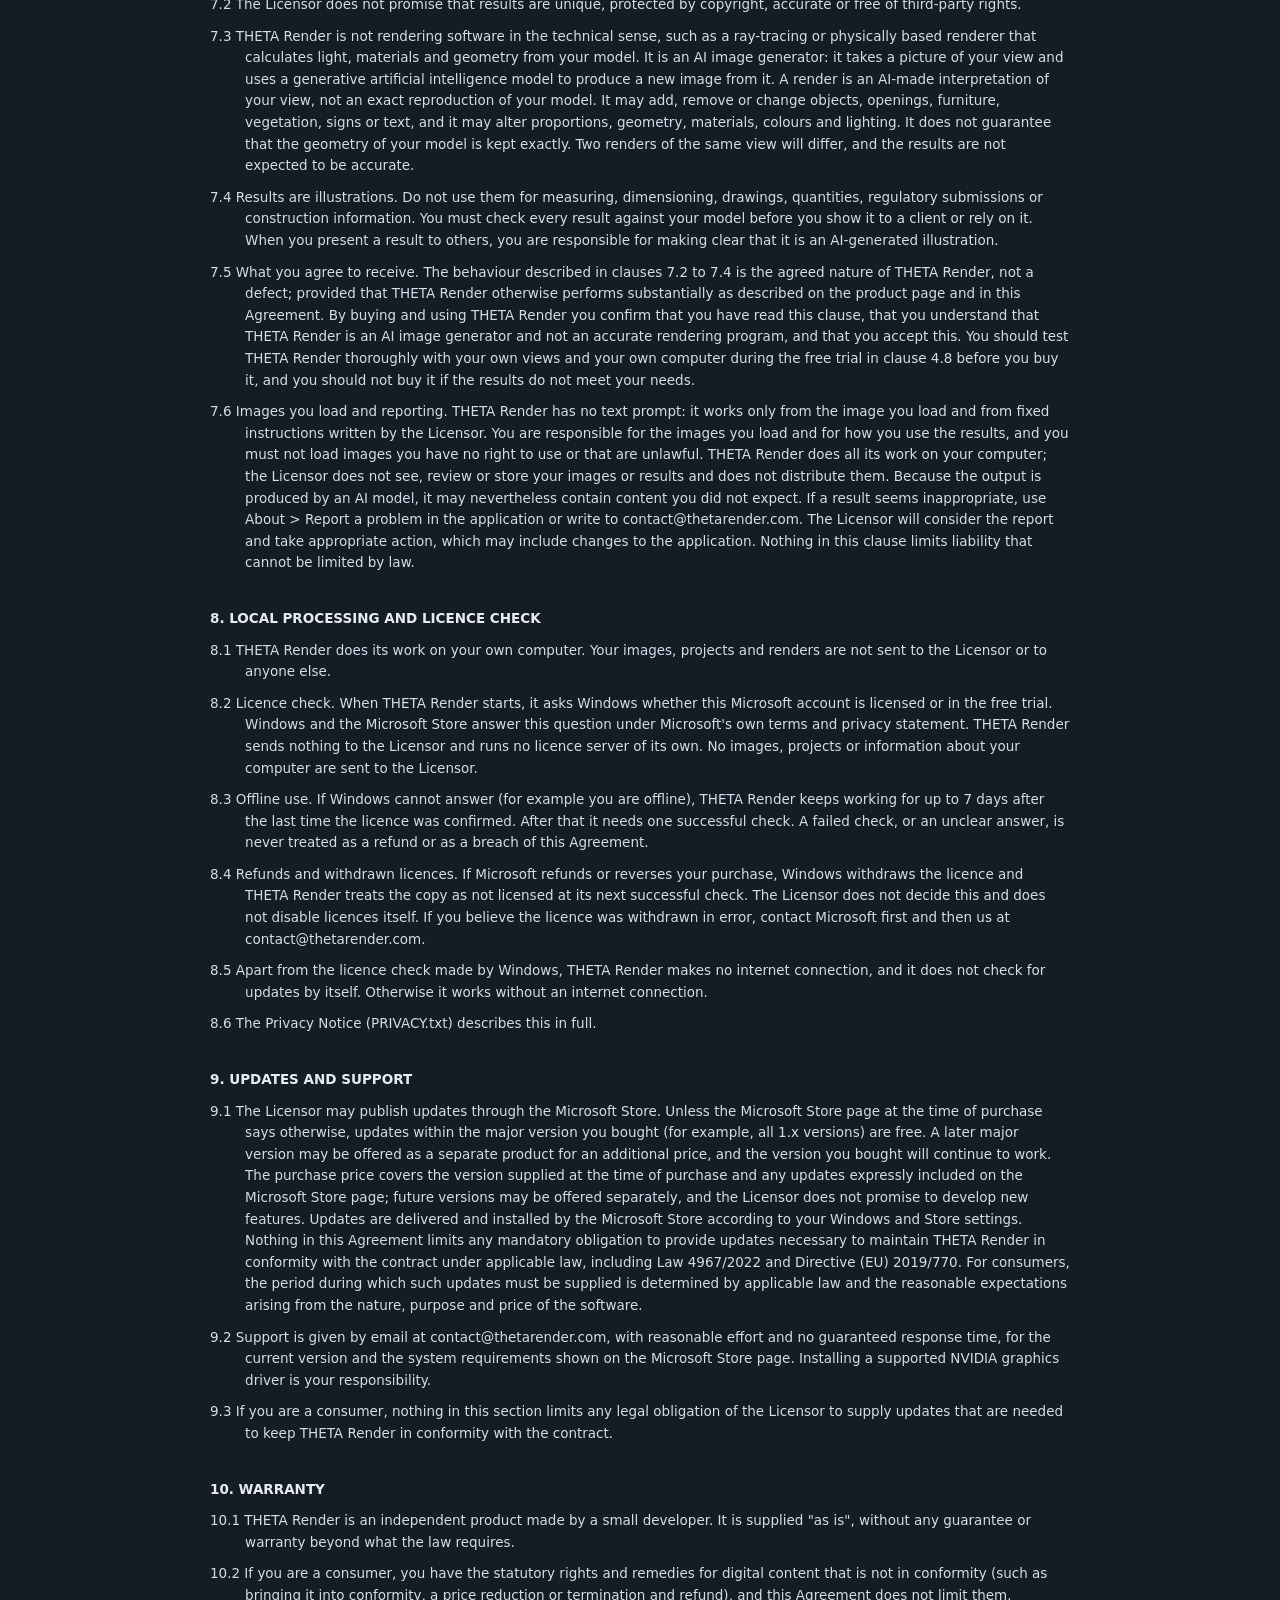
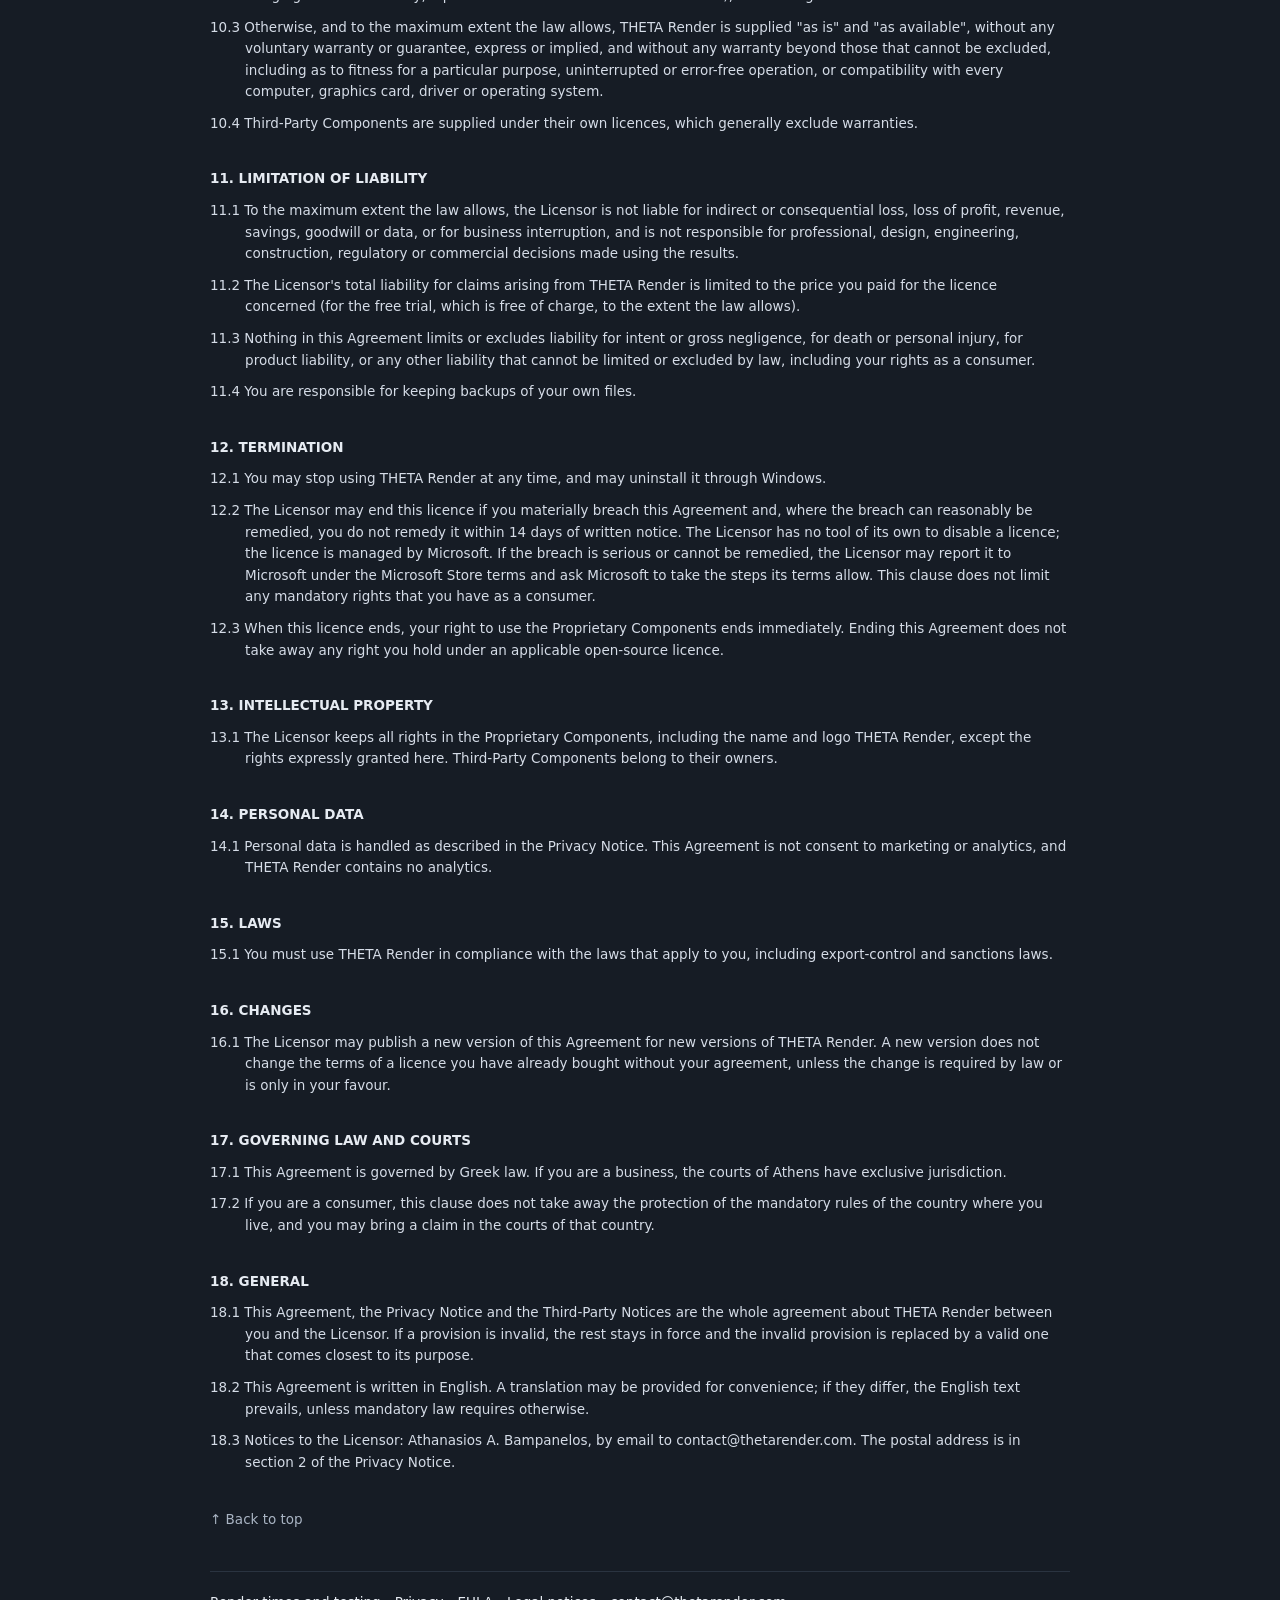
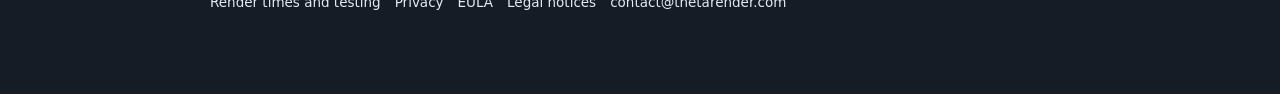
==== commit e3195e3e: "Update site with new legal" ====
--- a/eula.html
+++ b/eula.html
@@ -1,4 +1,5 @@
 <!doctype html><html lang="en"><head><meta charset="utf-8"><meta name="viewport" content="width=device-width,initial-scale=1">
+<meta name="robots" content="noindex, nofollow">
 <title>End user licence agreement - THETA Render</title><meta name="description" content="End user licence agreement for THETA Render.">
 <meta property="og:title" content="End user licence agreement - THETA Render"><meta property="og:description" content="End user licence agreement for THETA Render."><meta property="og:type" content="website"><meta property="og:url" content="https://thetarender.com/eula.html">
-<link rel="icon" href="img/favicon.png"><link rel="stylesheet" href="css/style.css?v=6"></head><body id="top"><header><a class="logo" href="index.html"><img src="img/logo.png" alt="THETA render"></a></header><div class="doc"><div class="wrap"><a class="back" href="index.html">&larr; Back to THETA Render</a><h1>End user licence agreement</h1><p class="meta">Version 1.0 (Store)</p><p class="meta">Effective date: the date on which THETA Render is first made available in the</p><p class="meta">Microsoft Store</p><p class="meta">Licensor: Athanasios A. Bampanelos, an individual, Greece | VAT no.: 062617240</p><p class="meta">Contact: contact@thetarender.com | Website: thetarender.com</p><p>This version applies to THETA Render (NVIDIA edition) obtained from the Microsoft Store.</p><h2>1. WHAT THIS AGREEMENT COVERS</h2><p class="item">1.1 This End User Licence Agreement (&quot;Agreement&quot;) is between the Licensor named above (&quot;Licensor&quot;, &quot;we&quot;) and the person or company that gets or uses THETA Render from the Microsoft Store (&quot;you&quot;).</p><p class="item">1.2 &quot;THETA Render&quot; means the proprietary software written by the Licensor: the THETA Render desktop application, the plug-ins for host programs (such as SketchUp and Rhino), the render workflow files, the pre-computed conditioning files (THETA_*.safetensors) and the app package delivered through the Microsoft Store. This Agreement licenses only these proprietary components (&quot;Proprietary Components&quot;).</p><p class="item">1.3 THETA Render is delivered together with open-source software and machine-learning models written by others (&quot;Third-Party Components&quot;), including ComfyUI, PyTorch and the FLUX.2 [klein] model. They are licensed under their own terms, which are listed in the Third-Party Notices (THIRD_PARTY.txt, shown under About in the application and installed with it). This Agreement does not replace, restrict or change those terms.</p><p class="item">1.4 Relationship to the Microsoft Store terms. You also have an agreement with Microsoft for your use of the Microsoft Store (its terms of use and, where they apply, its standard application licence terms). This Agreement is the licence the Licensor provides for THETA Render and is offered as the additional licence terms for this app. Where the Microsoft Store terms are mandatory for the purchase, payment, delivery or refund of an app, they apply to those matters. For the rights to use THETA Render, this Agreement applies, to the extent the Microsoft Store terms allow. If a mandatory Microsoft Store rule conflicts with this Agreement, the mandatory Microsoft Store rule prevails to the extent of the conflict.</p><h2>2. PURCHASE</h2><p class="item">2.1 You get THETA Render through the Microsoft Store. Microsoft sets out in its own Store terms the arrangements that apply to the purchase, payment, tax, invoicing, delivery, refunds and other Store-related matters. Microsoft is not a party to this Agreement. The Licensor provides this licence for THETA Render and remains responsible for the software to the extent required by applicable law. Nothing in this Agreement means that only Microsoft has obligations towards you.</p><p class="item">2.2 The licence in this Agreement is granted by the Licensor and takes effect when your purchase in the Microsoft Store is completed (or, for the free trial, when the trial starts).</p><p class="item">2.3 Nothing in this Agreement removes a right you have as a consumer under mandatory law, including the remedies for digital content that does not conform to the contract.</p><p class="item">2.4 Right of withdrawal and refunds. Withdrawal, cancellation and refund requests for a purchase made in the Microsoft Store are decided and processed by Microsoft under its Store terms and policies. The Licensor does not collect payment, does not receive your payment details, and cannot issue refunds in the Store. This does not affect your statutory rights as a consumer, including for digital content that does not conform to the contract.</p><p class="item">2.5 The free trial in clause 4.8 is offered so that you can test THETA Render before you buy. Please test it on your own computer and your own graphics card.</p><h2>3. ACCEPTANCE</h2><p class="item">3.1 This Agreement is shown in the Microsoft Store listing and under About in the application, and can be read before you get THETA Render. You accept it by getting, installing or using THETA Render.</p><p class="item">3.2 If you do not accept it, do not install or use the Proprietary Components. You may then ask Microsoft for a refund under the Microsoft Store terms and your statutory rights.</p><h2>4. LICENCE</h2><p class="item">4.1 Subject to this Agreement, the Licensor grants you a non-exclusive, non-transferable licence, for an unlimited period, to install and use the version of the Proprietary Components that you obtained, for lawful personal or business purposes, including commercial rendering work.</p><p class="item">4.2 The licence belongs to the Microsoft account that obtained THETA Render and is personal to one individual user (or, for a company, one named user). It must not be shared. The number of computers on which you may install and use THETA Render is determined by the Microsoft Store and the Microsoft account rules that apply to your purchase from time to time. A second user requires a separate purchase.</p><p class="item">4.3 To use THETA Render on another computer, sign in with the same Microsoft account in the Microsoft Store on that computer and install it there. The Licensor does not run activations or deactivations in this version; the licence is managed by Microsoft. If you remove a device from your Microsoft account, follow the Microsoft Store instructions.</p><p class="item">4.4 THETA Render is installed and updated only through the Microsoft Store. There is no separate installer to copy.</p><p class="item">4.5 The licence is for an unlimited period, but it does not promise that any online service, update, support, future operating system or third-party software will always be available. THETA Render is tested only on the Windows versions and graphics drivers listed on the Microsoft Store page. A later change to Windows or to a graphics driver may stop it working, and the Licensor does not promise to prevent this. This sentence describes technical realities of third-party platforms and does not limit any mandatory rights concerning conformity or required updates, including the rights of a consumer under mandatory law (see clauses 9.3 and 10.2).</p><p class="item">4.6 Business use. If a company buys THETA Render, the licence is held by the Microsoft account used for the purchase and may be used by one named user.</p><p class="item">4.7 Lost, stolen or failed computers. Because the licence is tied to your Microsoft account and not to one computer, a lost or replaced computer does not use up the licence. Install THETA Render again on another computer, and manage your devices in your Microsoft account.</p><p class="item">4.8 Free trial. The Microsoft Store currently offers a free trial of THETA Render for the period shown on the Microsoft Store page. During the trial you may use THETA Render with its full functionality, free of charge, to evaluate it before buying. The trial is your opportunity to check, on your own computer, with your own models and graphics card, that THETA Render works as described on the Microsoft Store page and in the system requirements. You may use the trial for your own work, including commercial work, free of charge, but only for the length of the trial; the trial gives no right after that period, and the other terms of this Agreement apply to it. The trial period is counted and recorded by Microsoft and Windows, not by the Licensor. After the trial THETA Render asks you to get it from the Microsoft Store and cannot be used until you do. Obtaining another trial by circumventing the Microsoft Store&#x27;s rules is a breach of clause 5.1(c). During the trial clauses 5 to 7 and 9 to 18 apply as they do to a purchased copy, with the trial supplied free of charge.</p><h2>5. RESTRICTIONS</h2><p class="item">5.1 Except as this Agreement or mandatory law allows, you must not:</p><p class="item">(a) sell, rent, lend, sublicense or distribute the Proprietary Components, or offer them as a standalone product or as part of a service for others;</p><p class="item">(b) remove or change copyright, trademark or ownership notices in them;</p><p class="item">(c) bypass, disable or tamper with the Microsoft Store licence check or the limit of the free trial;</p><p class="item">(d) share your Microsoft account or the licence with others;</p><p class="item">(e) copy, modify, decompile, disassemble or reverse engineer the Proprietary Components, except to the extent that mandatory law (including the rules on decompilation for interoperability) permits this regardless of this Agreement; or</p><p class="item">(f) use them unlawfully, in a way that infringes the rights of others, or to create, alter or distribute content that is unlawful, that sexualises or exploits minors, or that is sexually explicit without a lawful basis.</p><p class="item">5.2 These restrictions apply only to the Proprietary Components. They do not apply to Third-Party Components to the extent their licences give you other rights.</p><h2>6. OPEN-SOURCE COMPONENTS AND MODELS</h2><p class="item">6.1 ComfyUI. THETA Render installs ComfyUI Portable 0.39.0, licensed under the GNU General Public License version 3 (GPL-3.0). ComfyUI is a separate program. It runs in the background on your own computer, is reachable only from your own computer, and exchanges data with the THETA Render application through a local network connection. The Proprietary Components are not part of ComfyUI.</p><p class="item">6.2 Your rights under GPL-3.0 and the other open-source licences (including the rights to use, copy, modify and redistribute the relevant components) are not limited by this Agreement or by any licence terms the Licensor provides for the Proprietary Components. Where this Agreement conflicts with an applicable open-source licence, the open-source licence prevails for the component concerned. The Third-Party Notices explain where the source code is available.</p><p class="item">6.3 THETA custom nodes. The five ComfyUI custom nodes written by the Licensor (theta_clip, image_select, image_router, building_landscape_router, conditioning_select) run inside ComfyUI. They are licensed to everyone under GPL-3.0 and are installed as readable source files in the folder theta_components\custom_nodes.</p><p class="item">6.4 Models. THETA Render uses machine-learning models, including FLUX.2 [klein] 4B, each under the licence stated in the Third-Party Notices. You must not use the models in a way that those licences or the law forbid.</p><p class="item">6.5 THETA Render is not made, endorsed or supported by Black Forest Labs, Comfy Org, NVIDIA, Trimble, Robert McNeel &amp; Associates or the other owners of the Third-Party Components. SketchUp is a trademark of Trimble Inc. Rhino and Rhinoceros are trademarks of Robert McNeel &amp; Associates.</p><h2>7. YOUR IMAGES AND RESULTS</h2><p class="item">7.1 You keep whatever rights you have in the images, models and drawings you load, and the Licensor does not claim ownership of the images THETA Render produces for you. Subject to the law, the licences of the models and the rights of third parties, you may use the results for any lawful purpose, including commercial work.</p><p class="item">7.2 The Licensor does not promise that results are unique, protected by copyright, accurate or free of third-party rights.</p><p class="item">7.3 THETA Render is not rendering software in the technical sense, such as a ray-tracing or physically based renderer that calculates light, materials and geometry from your model. It is an AI image generator: it takes a picture of your view and uses a generative artificial intelligence model to produce a new image from it. A render is an AI-made interpretation of your view, not an exact reproduction of your model. It may add, remove or change objects, openings, furniture, vegetation, signs or text, and it may alter proportions, geometry, materials, colours and lighting. It does not guarantee that the geometry of your model is kept exactly. Two renders of the same view will differ, and the results are not expected to be accurate.</p><p class="item">7.4 Results are illustrations. Do not use them for measuring, dimensioning, drawings, quantities, regulatory submissions or construction information. You must check every result against your model before you show it to a client or rely on it. When you present a result to others, you are responsible for making clear that it is an AI-generated illustration.</p><p class="item">7.5 What you agree to receive. The behaviour described in clauses 7.2 to 7.4 is the agreed nature of THETA Render, not a defect; provided that THETA Render otherwise performs substantially as described on the product page and in this Agreement. By buying and using THETA Render you confirm that you have read this clause, that you understand that THETA Render is an AI image generator and not an accurate rendering program, and that you accept this. You should test THETA Render thoroughly with your own views and your own computer during the free trial in clause 4.8 before you buy it, and you should not buy it if the results do not meet your needs.</p><p class="item">7.6 Images you load and reporting. THETA Render has no text prompt: it works only from the image you load and from fixed instructions written by the Licensor. You are responsible for the images you load and for how you use the results, and you must not load images you have no right to use or that are unlawful. THETA Render does all its work on your computer; the Licensor does not see, review or store your images or results and does not distribute them. Because the output is produced by an AI model, it may nevertheless contain content you did not expect. If a result seems inappropriate, use About &gt; Report a problem in the application or write to contact@thetarender.com. The Licensor will consider the report and take appropriate action, which may include changes to the application. Nothing in this clause limits liability that cannot be limited by law.</p><h2>8. LOCAL PROCESSING AND LICENCE CHECK</h2><p class="item">8.1 THETA Render does its work on your own computer. Your images, projects and renders are not sent to the Licensor or to anyone else.</p><p class="item">8.2 Licence check. When THETA Render starts, it asks Windows whether this Microsoft account is licensed or in the free trial. Windows and the Microsoft Store answer this question under Microsoft&#x27;s own terms and privacy statement. THETA Render sends nothing to the Licensor and runs no licence server of its own in this version. No images, projects or information about your computer are sent to the Licensor.</p><p class="item">8.3 Offline use. If Windows cannot answer (for example you are offline), THETA Render keeps working for up to 7 days after the last time the licence was confirmed. After that it needs one successful check. A failed check, or an unclear answer, is never treated as a refund or as a breach of this Agreement.</p><p class="item">8.4 Refunds and withdrawn licences. If Microsoft refunds or reverses your purchase, Windows withdraws the licence and THETA Render treats the copy as not licensed at its next successful check. The Licensor does not decide this and does not disable licences itself. If you believe the licence was withdrawn in error, contact Microsoft first and then us at contact@thetarender.com.</p><p class="item">8.5 Apart from the licence check made by Windows, THETA Render makes no internet connection, and it does not check for updates by itself. Otherwise it works without an internet connection.</p><p class="item">8.6 The Privacy Notice (PRIVACY.txt) describes this in full.</p><h2>9. UPDATES AND SUPPORT</h2><p class="item">9.1 The Licensor may publish updates through the Microsoft Store. Unless the Microsoft Store page at the time of purchase says otherwise, updates within the major version you bought (for example, all 1.x versions) are free. A later major version may be offered as a separate product for an additional price, and the version you bought will continue to work. The purchase price covers the version supplied at the time of purchase and any updates expressly included on the Microsoft Store page; future versions may be offered separately, and the Licensor does not promise to develop new features. Updates are delivered and installed by the Microsoft Store according to your Windows and Store settings. Nothing in this Agreement limits any mandatory obligation to provide updates necessary to maintain THETA Render in conformity with the contract under applicable law, including Law 4967/2022 and Directive (EU) 2019/770. For consumers, the period during which such updates must be supplied is determined by applicable law and the reasonable expectations arising from the nature, purpose and price of the software.</p><p class="item">9.2 Support is given by email at contact@thetarender.com, with reasonable effort and no guaranteed response time, for the current version and the system requirements shown on the Microsoft Store page. Installing a supported NVIDIA graphics driver is your responsibility.</p><p class="item">9.3 If you are a consumer, nothing in this section limits any legal obligation of the Licensor to supply updates that are needed to keep THETA Render in conformity with the contract.</p><h2>10. WARRANTY</h2><p class="item">10.1 THETA Render is an independent product made by a small developer. It is supplied &quot;as is&quot;, without any guarantee or warranty beyond what the law requires.</p><p class="item">10.2 If you are a consumer, you have the statutory rights and remedies for digital content that is not in conformity (such as bringing it into conformity, a price reduction or termination and refund), and this Agreement does not limit them.</p><p class="item">10.3 Otherwise, and to the maximum extent the law allows, THETA Render is supplied &quot;as is&quot; and &quot;as available&quot;, without any voluntary warranty or guarantee, express or implied, and without any warranty beyond those that cannot be excluded, including as to fitness for a particular purpose, uninterrupted or error-free operation, or compatibility with every computer, graphics card, driver or operating system.</p><p class="item">10.4 Third-Party Components are supplied under their own licences, which generally exclude warranties.</p><h2>11. LIMITATION OF LIABILITY</h2><p class="item">11.1 To the maximum extent the law allows, the Licensor is not liable for indirect or consequential loss, loss of profit, revenue, savings, goodwill or data, or for business interruption, and is not responsible for professional, design, engineering, construction, regulatory or commercial decisions made using the results.</p><p class="item">11.2 The Licensor&#x27;s total liability for claims arising from THETA Render is limited to the price you paid for the licence concerned (for the free trial, which is free of charge, to the extent the law allows).</p><p class="item">11.3 Nothing in this Agreement limits or excludes liability for intent or gross negligence, for death or personal injury, for product liability, or any other liability that cannot be limited or excluded by law, including your rights as a consumer.</p><p class="item">11.4 You are responsible for keeping backups of your own files.</p><h2>12. TERMINATION</h2><p class="item">12.1 You may stop using THETA Render at any time, and may uninstall it through Windows.</p><p class="item">12.2 The Licensor may end this licence if you materially breach this Agreement and, where the breach can reasonably be remedied, you do not remedy it within 14 days of written notice. In the Microsoft Store version the Licensor has no tool of its own to disable a licence; the licence is managed by Microsoft. If the breach is serious or cannot be remedied, the Licensor may report it to Microsoft under the Microsoft Store terms and ask Microsoft to take the steps its terms allow. This clause does not limit any mandatory rights that you have as a consumer.</p><p class="item">12.3 When this licence ends, your right to use the Proprietary Components ends immediately. Ending this Agreement does not take away any right you hold under an applicable open-source licence.</p><h2>13. INTELLECTUAL PROPERTY</h2><p class="item">13.1 The Licensor keeps all rights in the Proprietary Components, including the name and logo THETA Render, except the rights expressly granted here. Third-Party Components belong to their owners.</p><h2>14. PERSONAL DATA</h2><p class="item">14.1 Personal data is handled as described in the Privacy Notice. This Agreement is not consent to marketing or analytics, and THETA Render contains no analytics.</p><h2>15. LAWS</h2><p class="item">15.1 You must use THETA Render in compliance with the laws that apply to you, including export-control and sanctions laws.</p><h2>16. CHANGES</h2><p class="item">16.1 The Licensor may publish a new version of this Agreement for new versions of THETA Render. A new version does not change the terms of a licence you have already bought without your agreement, unless the change is required by law or is only in your favour.</p><h2>17. GOVERNING LAW AND COURTS</h2><p class="item">17.1 This Agreement is governed by Greek law. If you are a business, the courts of Athens have exclusive jurisdiction.</p><p class="item">17.2 If you are a consumer, this clause does not take away the protection of the mandatory rules of the country where you live, and you may bring a claim in the courts of that country.</p><h2>18. GENERAL</h2><p class="item">18.1 This Agreement, the Privacy Notice and the Third-Party Notices are the whole agreement about THETA Render between you and the Licensor. If a provision is invalid, the rest stays in force and the invalid provision is replaced by a valid one that comes closest to its purpose.</p><p class="item">18.2 This Agreement is written in English. A translation may be provided for convenience; if they differ, the English text prevails, unless mandatory law requires otherwise.</p><p class="item">18.3 Notices to the Licensor: Athanasios A. Bampanelos, by email to contact@thetarender.com. The postal address is on the product page at thetarender.com.</p><div class="totop"><a href="#top">&uarr; Back to top</a></div><div class="legal"><a href="privacy.html">Privacy</a><a href="eula.html">EULA</a><a href="notices.html">Legal notices</a><a class="em" href="mailto:contact@thetarender.com">contact@thetarender.com</a></div></div></div><footer></footer></body></html>+<link rel="icon" href="img/favicon.png"><link rel="stylesheet" href="css/style.css?v=12"></head><body id="top"><header><a class="logo" href="index.html"><img src="img/logo.png" alt="THETA render"></a></header><div class="doc"><div class="wrap"><a class="back" href="index.html">&larr; Back to THETA Render</a><h1>End user licence agreement</h1><p class="meta">Version 1.0</p><p class="meta">Effective date: the date on which THETA Render is first made available in the Microsoft Store</p><p class="meta">Trader Identification &amp; Regulatory Contact: The THETA Render application is provided and licensed by Athanasios A. Bampanelos (the &quot;Licensor&quot;). The Licensor’s postal address, registered contact details, and designated communication channels are accessible in section 2 (&quot;Data Controller and Contact Information&quot;) of our Privacy Notice, which can be viewed directly at: https://thetarender.com/privacy.html or inside the About menu of the THETA Render application. For inquiries, contact us at contact@thetarender.com | Website: thetarender.com.</p><p>This Agreement applies to THETA Render obtained from the Microsoft Store.</p><h2>1. WHAT THIS AGREEMENT COVERS</h2><p class="item">1.1 This End User Licence Agreement (&quot;Agreement&quot;) is between the Licensor named above (&quot;Licensor&quot;, &quot;we&quot;) and the person or company that gets or uses THETA Render from the Microsoft Store (&quot;you&quot;).</p><p class="item">1.2 &quot;THETA Render&quot; means the proprietary software written by the Licensor: the THETA Render desktop application, the plug-ins for host programs (such as SketchUp and Rhino), the render workflow files, the pre-computed conditioning files (THETA_*.safetensors) and the app package delivered through the Microsoft Store. This Agreement licenses only these proprietary components (&quot;Proprietary Components&quot;).</p><p class="item">1.3 THETA Render is delivered together with open-source software and machine-learning models written by others (&quot;Third-Party Components&quot;), including ComfyUI, PyTorch and the FLUX.2 [klein] model. They are licensed under their own terms, which are listed in the Third-Party Notices (THIRD_PARTY.txt, shown under About in the application and installed with it). This Agreement does not replace, restrict or change those terms.</p><p class="item">1.4 Relationship to the Microsoft Store terms. You also have an agreement with Microsoft for your use of the Microsoft Store (its terms of use and, where they apply, its standard application licence terms). This Agreement is the licence the Licensor provides for THETA Render and is offered as the additional licence terms for this app. Where the Microsoft Store terms are mandatory for the purchase, payment, delivery or refund of an app, they apply to those matters. For the rights to use THETA Render, this Agreement applies, to the extent the Microsoft Store terms allow. If a mandatory Microsoft Store rule conflicts with this Agreement, the mandatory Microsoft Store rule prevails to the extent of the conflict.</p><h2>2. PURCHASE</h2><p class="item">2.1 You get THETA Render through the Microsoft Store. Microsoft sets out in its own Store terms the arrangements that apply to the purchase, payment, tax, invoicing, delivery, refunds and other Store-related matters. Microsoft is not a party to this Agreement. The Licensor provides this licence for THETA Render and remains responsible for the software to the extent required by applicable law. Nothing in this Agreement means that only Microsoft has obligations towards you.</p><p class="item">2.2 The licence in this Agreement is granted by the Licensor and takes effect when your purchase in the Microsoft Store is completed (or, for the free trial, when the trial starts).</p><p class="item">2.3 Nothing in this Agreement removes a right you have as a consumer under mandatory law, including the remedies for digital content that does not conform to the contract.</p><p class="item">2.4 Right of withdrawal and refunds. Withdrawal, cancellation and refund requests for a purchase made in the Microsoft Store are decided and processed by Microsoft under its Store terms and policies. The Licensor does not collect payment, does not receive your payment details, and cannot issue refunds in the Store. This does not affect your statutory rights as a consumer, including for digital content that does not conform to the contract.</p><p class="item">2.5 The free trial in clause 4.8 is offered so that you can test THETA Render before you buy. Please test it on your own computer and your own graphics card.</p><h2>3. ACCEPTANCE</h2><p class="item">3.1 This Agreement is shown in the Microsoft Store listing and under About in the application, and can be read before you get THETA Render. You accept it by getting, installing or using THETA Render.</p><p class="item">3.2 If you do not accept it, do not install or use the Proprietary Components. You may then ask Microsoft for a refund under the Microsoft Store terms and your statutory rights.</p><h2>4. LICENCE</h2><p class="item">4.1 Subject to this Agreement, the Licensor grants you a non-exclusive, non-transferable licence, for an unlimited period, to install and use the version of the Proprietary Components that you obtained, for lawful personal or business purposes, including commercial rendering work.</p><p class="item">4.2 The licence belongs to the Microsoft account that obtained THETA Render and is personal to one individual user (or, for a company, one named user). It must not be shared. The number of computers on which you may install and use THETA Render is determined by the Microsoft Store and the Microsoft account rules that apply to your purchase from time to time. A second user requires a separate purchase.</p><p class="item">4.3 To use THETA Render on another computer, sign in with the same Microsoft account in the Microsoft Store on that computer and install it there. The Licensor does not run activations or deactivations; the licence is managed by Microsoft. If you remove a device from your Microsoft account, follow the Microsoft Store instructions.</p><p class="item">4.4 THETA Render is installed and updated only through the Microsoft Store. There is no separate installer to copy.</p><p class="item">4.5 The licence is for an unlimited period, but it does not promise that any online service, update, support, future operating system or third-party software will always be available. THETA Render is tested only on the Windows versions and graphics drivers listed on the Microsoft Store page. A later change to Windows or to a graphics driver may stop it working, and the Licensor does not promise to prevent this. This sentence describes technical realities of third-party platforms and does not limit any mandatory rights concerning conformity or required updates, including the rights of a consumer under mandatory law (see clauses 9.3 and 10.2).</p><p class="item">4.6 Business use. If a company buys THETA Render, the licence is held by the Microsoft account used for the purchase and may be used by one named user.</p><p class="item">4.7 Lost, stolen or failed computers. Because the licence is tied to your Microsoft account and not to one computer, a lost or replaced computer does not use up the licence. Install THETA Render again on another computer, and manage your devices in your Microsoft account.</p><p class="item">4.8 Free trial. The Microsoft Store currently offers a free trial of THETA Render for the period shown on the Microsoft Store page. During the trial you may use THETA Render with its full functionality, free of charge, to evaluate it before buying. The trial is your opportunity to check, on your own computer, with your own models and graphics card, that THETA Render works as described on the Microsoft Store page and in the system requirements. You may use the trial for your own work, including commercial work, free of charge, but only for the length of the trial; the trial gives no right after that period, and the other terms of this Agreement apply to it. The trial period is counted and recorded by Microsoft and Windows, not by the Licensor. After the trial THETA Render asks you to get it from the Microsoft Store and cannot be used until you do. Obtaining another trial by circumventing the Microsoft Store&#x27;s rules is a breach of clause 5.1(c). During the trial clauses 5 to 7 and 9 to 18 apply as they do to a purchased copy, with the trial supplied free of charge.</p><h2>5. RESTRICTIONS</h2><p class="item">5.1 Except as this Agreement or mandatory law allows, you must not:</p><p class="item">(a) sell, rent, lend, sublicense or distribute the Proprietary Components, or offer them as a standalone product or as part of a service for others;</p><p class="item">(b) remove or change copyright, trademark or ownership notices in them;</p><p class="item">(c) bypass, disable or tamper with the Microsoft Store licence check or the limit of the free trial;</p><p class="item">(d) share your Microsoft account or the licence with others;</p><p class="item">(e) copy, modify, decompile, disassemble or reverse engineer the Proprietary Components, except to the extent that mandatory law (including the rules on decompilation for interoperability) permits this regardless of this Agreement; or</p><p class="item">(f) use them unlawfully, in a way that infringes the rights of others, or to create, alter or distribute content that is unlawful, that sexualises or exploits minors, or that is sexually explicit without a lawful basis.</p><p class="item">5.2 These restrictions apply only to the Proprietary Components. They do not apply to Third-Party Components to the extent their licences give you other rights.</p><h2>6. OPEN-SOURCE COMPONENTS AND MODELS</h2><p class="item">6.1 ComfyUI. THETA Render installs ComfyUI Portable 0.39.0, licensed under the GNU General Public License version 3 (GPL-3.0). ComfyUI is a separate program. It runs in the background on your own computer, is reachable only from your own computer, and exchanges data with the THETA Render application through a local network connection. The Proprietary Components are not part of ComfyUI.</p><p class="item">6.2 Your rights under GPL-3.0 and the other open-source licences (including the rights to use, copy, modify and redistribute the relevant components) are not limited by this Agreement or by any licence terms the Licensor provides for the Proprietary Components. Where this Agreement conflicts with an applicable open-source licence, the open-source licence prevails for the component concerned. The Third-Party Notices explain where the source code is available.</p><p class="item">6.3 THETA custom nodes. The five ComfyUI custom nodes written by the Licensor (theta_clip, image_select, image_router, building_landscape_router, conditioning_select) run inside ComfyUI. They are licensed to everyone under GPL-3.0 and are installed as readable source files in the folder theta_components\custom_nodes.</p><p class="item">6.4 Models. THETA Render uses machine-learning models, including FLUX.2 [klein] 4B, each under the licence stated in the Third-Party Notices. You must not use the models in a way that those licences or the law forbid.</p><p class="item">6.5 THETA Render is not made, endorsed or supported by Black Forest Labs, Comfy Org, NVIDIA, Trimble, Robert McNeel &amp; Associates or the other owners of the Third-Party Components. SketchUp is a trademark of Trimble Inc. Rhino and Rhinoceros are trademarks of Robert McNeel &amp; Associates.</p><h2>7. YOUR IMAGES AND RESULTS</h2><p class="item">7.1 You keep whatever rights you have in the images, models and drawings you load, and the Licensor does not claim ownership of the images THETA Render produces for you. Subject to the law, the licences of the models and the rights of third parties, you may use the results for any lawful purpose, including commercial work.</p><p class="item">7.2 The Licensor does not promise that results are unique, protected by copyright, accurate or free of third-party rights.</p><p class="item">7.3 THETA Render is not rendering software in the technical sense, such as a ray-tracing or physically based renderer that calculates light, materials and geometry from your model. It is an AI image generator: it takes a picture of your view and uses a generative artificial intelligence model to produce a new image from it. A render is an AI-made interpretation of your view, not an exact reproduction of your model. It may add, remove or change objects, openings, furniture, vegetation, signs or text, and it may alter proportions, geometry, materials, colours and lighting. It does not guarantee that the geometry of your model is kept exactly. Two renders of the same view will differ, and the results are not expected to be accurate.</p><p class="item">7.4 Results are illustrations. Do not use them for measuring, dimensioning, drawings, quantities, regulatory submissions or construction information. You must check every result against your model before you show it to a client or rely on it. When you present a result to others, you are responsible for making clear that it is an AI-generated illustration.</p><p class="item">7.5 What you agree to receive. The behaviour described in clauses 7.2 to 7.4 is the agreed nature of THETA Render, not a defect; provided that THETA Render otherwise performs substantially as described on the product page and in this Agreement. By buying and using THETA Render you confirm that you have read this clause, that you understand that THETA Render is an AI image generator and not an accurate rendering program, and that you accept this. You should test THETA Render thoroughly with your own views and your own computer during the free trial in clause 4.8 before you buy it, and you should not buy it if the results do not meet your needs.</p><p class="item">7.6 Images you load and reporting. THETA Render has no text prompt: it works only from the image you load and from fixed instructions written by the Licensor. You are responsible for the images you load and for how you use the results, and you must not load images you have no right to use or that are unlawful. THETA Render does all its work on your computer; the Licensor does not see, review or store your images or results and does not distribute them. Because the output is produced by an AI model, it may nevertheless contain content you did not expect. If a result seems inappropriate, use About &gt; Report a problem in the application or write to contact@thetarender.com. The Licensor will consider the report and take appropriate action, which may include changes to the application. Nothing in this clause limits liability that cannot be limited by law.</p><h2>8. LOCAL PROCESSING AND LICENCE CHECK</h2><p class="item">8.1 THETA Render does its work on your own computer. Your images, projects and renders are not sent to the Licensor or to anyone else.</p><p class="item">8.2 Licence check. When THETA Render starts, it asks Windows whether this Microsoft account is licensed or in the free trial. Windows and the Microsoft Store answer this question under Microsoft&#x27;s own terms and privacy statement. THETA Render sends nothing to the Licensor and runs no licence server of its own. No images, projects or information about your computer are sent to the Licensor.</p><p class="item">8.3 Offline use. If Windows cannot answer (for example you are offline), THETA Render keeps working for up to 7 days after the last time the licence was confirmed. After that it needs one successful check. A failed check, or an unclear answer, is never treated as a refund or as a breach of this Agreement.</p><p class="item">8.4 Refunds and withdrawn licences. If Microsoft refunds or reverses your purchase, Windows withdraws the licence and THETA Render treats the copy as not licensed at its next successful check. The Licensor does not decide this and does not disable licences itself. If you believe the licence was withdrawn in error, contact Microsoft first and then us at contact@thetarender.com.</p><p class="item">8.5 Apart from the licence check made by Windows, THETA Render makes no internet connection, and it does not check for updates by itself. Otherwise it works without an internet connection.</p><p class="item">8.6 The Privacy Notice (PRIVACY.txt) describes this in full.</p><h2>9. UPDATES AND SUPPORT</h2><p class="item">9.1 The Licensor may publish updates through the Microsoft Store. Unless the Microsoft Store page at the time of purchase says otherwise, updates within the major version you bought (for example, all 1.x versions) are free. A later major version may be offered as a separate product for an additional price, and the version you bought will continue to work. The purchase price covers the version supplied at the time of purchase and any updates expressly included on the Microsoft Store page; future versions may be offered separately, and the Licensor does not promise to develop new features. Updates are delivered and installed by the Microsoft Store according to your Windows and Store settings. Nothing in this Agreement limits any mandatory obligation to provide updates necessary to maintain THETA Render in conformity with the contract under applicable law, including Law 4967/2022 and Directive (EU) 2019/770. For consumers, the period during which such updates must be supplied is determined by applicable law and the reasonable expectations arising from the nature, purpose and price of the software.</p><p class="item">9.2 Support is given by email at contact@thetarender.com, with reasonable effort and no guaranteed response time, for the current version and the system requirements shown on the Microsoft Store page. Installing a supported NVIDIA graphics driver is your responsibility.</p><p class="item">9.3 If you are a consumer, nothing in this section limits any legal obligation of the Licensor to supply updates that are needed to keep THETA Render in conformity with the contract.</p><h2>10. WARRANTY</h2><p class="item">10.1 THETA Render is an independent product made by a small developer. It is supplied &quot;as is&quot;, without any guarantee or warranty beyond what the law requires.</p><p class="item">10.2 If you are a consumer, you have the statutory rights and remedies for digital content that is not in conformity (such as bringing it into conformity, a price reduction or termination and refund), and this Agreement does not limit them.</p><p class="item">10.3 Otherwise, and to the maximum extent the law allows, THETA Render is supplied &quot;as is&quot; and &quot;as available&quot;, without any voluntary warranty or guarantee, express or implied, and without any warranty beyond those that cannot be excluded, including as to fitness for a particular purpose, uninterrupted or error-free operation, or compatibility with every computer, graphics card, driver or operating system.</p><p class="item">10.4 Third-Party Components are supplied under their own licences, which generally exclude warranties.</p><h2>11. LIMITATION OF LIABILITY</h2><p class="item">11.1 To the maximum extent the law allows, the Licensor is not liable for indirect or consequential loss, loss of profit, revenue, savings, goodwill or data, or for business interruption, and is not responsible for professional, design, engineering, construction, regulatory or commercial decisions made using the results.</p><p class="item">11.2 The Licensor&#x27;s total liability for claims arising from THETA Render is limited to the price you paid for the licence concerned (for the free trial, which is free of charge, to the extent the law allows).</p><p class="item">11.3 Nothing in this Agreement limits or excludes liability for intent or gross negligence, for death or personal injury, for product liability, or any other liability that cannot be limited or excluded by law, including your rights as a consumer.</p><p class="item">11.4 You are responsible for keeping backups of your own files.</p><h2>12. TERMINATION</h2><p class="item">12.1 You may stop using THETA Render at any time, and may uninstall it through Windows.</p><p class="item">12.2 The Licensor may end this licence if you materially breach this Agreement and, where the breach can reasonably be remedied, you do not remedy it within 14 days of written notice. The Licensor has no tool of its own to disable a licence; the licence is managed by Microsoft. If the breach is serious or cannot be remedied, the Licensor may report it to Microsoft under the Microsoft Store terms and ask Microsoft to take the steps its terms allow. This clause does not limit any mandatory rights that you have as a consumer.</p><p class="item">12.3 When this licence ends, your right to use the Proprietary Components ends immediately. Ending this Agreement does not take away any right you hold under an applicable open-source licence.</p><h2>13. INTELLECTUAL PROPERTY</h2><p class="item">13.1 The Licensor keeps all rights in the Proprietary Components, including the name and logo THETA Render, except the rights expressly granted here. Third-Party Components belong to their owners.</p><h2>14. PERSONAL DATA</h2><p class="item">14.1 Personal data is handled as described in the Privacy Notice. This Agreement is not consent to marketing or analytics, and THETA Render contains no analytics.</p><h2>15. LAWS</h2><p class="item">15.1 You must use THETA Render in compliance with the laws that apply to you, including export-control and sanctions laws.</p><h2>16. CHANGES</h2><p class="item">16.1 The Licensor may publish a new version of this Agreement for new versions of THETA Render. A new version does not change the terms of a licence you have already bought without your agreement, unless the change is required by law or is only in your favour.</p><h2>17. GOVERNING LAW AND COURTS</h2><p class="item">17.1 This Agreement is governed by Greek law. If you are a business, the courts of Athens have exclusive jurisdiction.</p><p class="item">17.2 If you are a consumer, this clause does not take away the protection of the mandatory rules of the country where you live, and you may bring a claim in the courts of that country.</p><h2>18. GENERAL</h2><p class="item">18.1 This Agreement, the Privacy Notice and the Third-Party Notices are the whole agreement about THETA Render between you and the Licensor. If a provision is invalid, the rest stays in force and the invalid provision is replaced by a valid one that comes closest to its purpose.</p><p class="item">18.2 This Agreement is written in English. A translation may be provided for convenience; if they differ, the English text prevails, unless mandatory law requires otherwise.</p><p class="item">18.3 Notices to the Licensor: Athanasios A. Bampanelos, by email to contact@thetarender.com. The postal address is in section 2 of the Privacy Notice.</p><div class="totop"><a href="#top">&uarr; Back to top</a></div><div class="legal"><a class="test" href="testing.html">Render times and testing</a><a href="privacy.html">Privacy</a><a href="eula.html">EULA</a><a href="notices.html">Legal notices</a><a class="em" href="mailto:contact@thetarender.com">contact@thetarender.com</a></div></div></div><footer></footer></body></html>
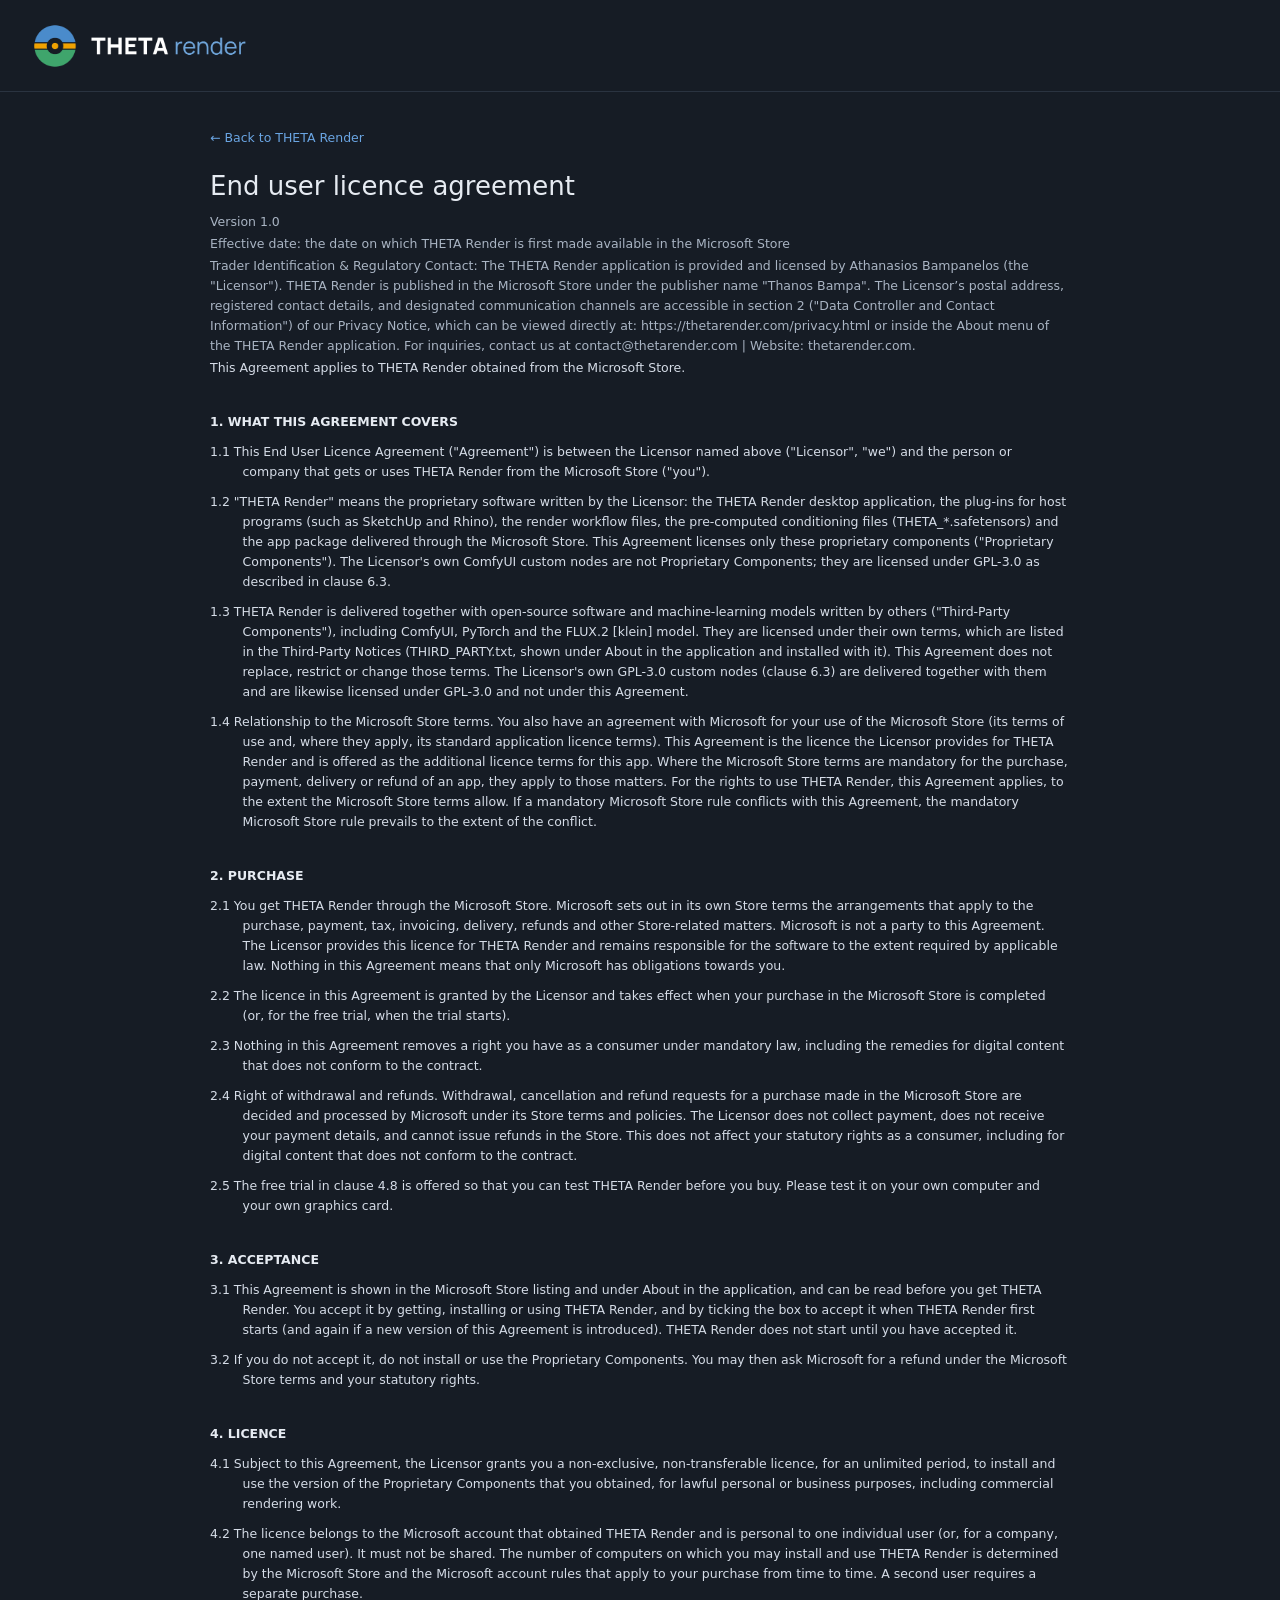
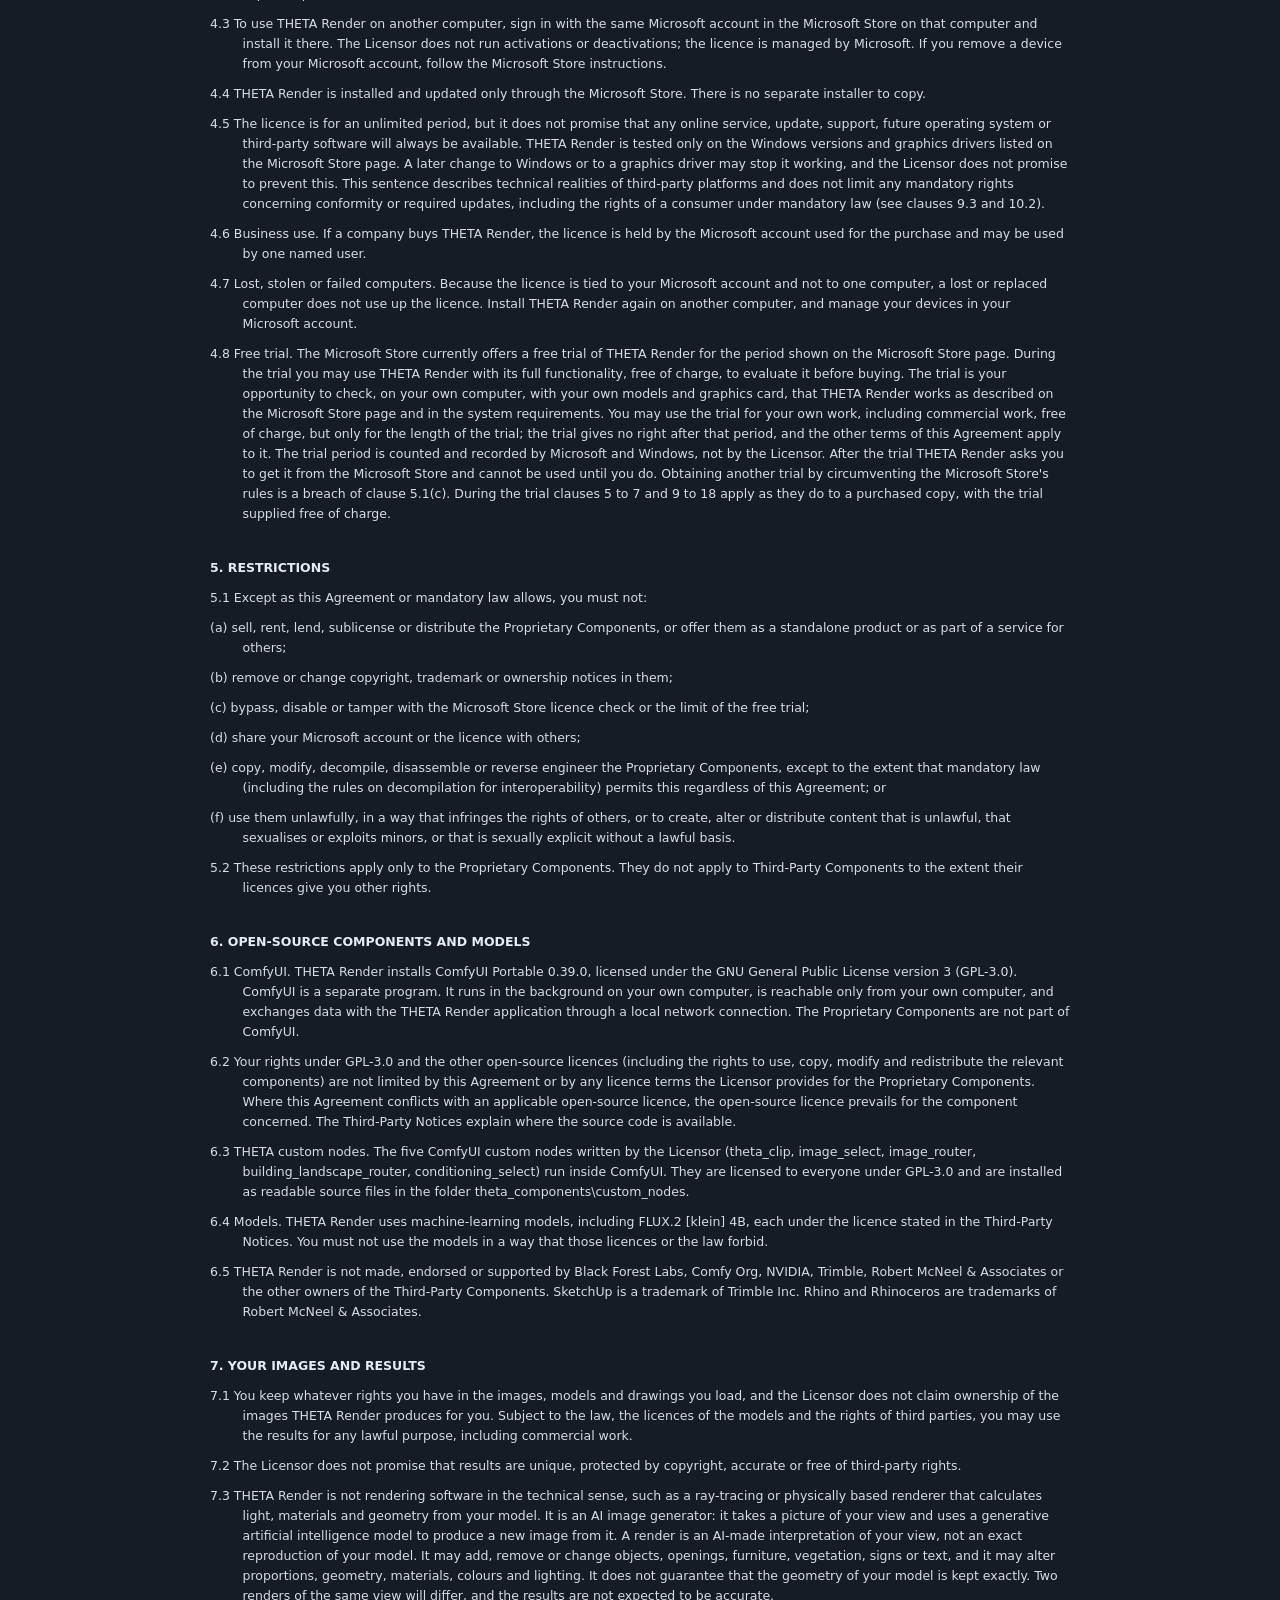
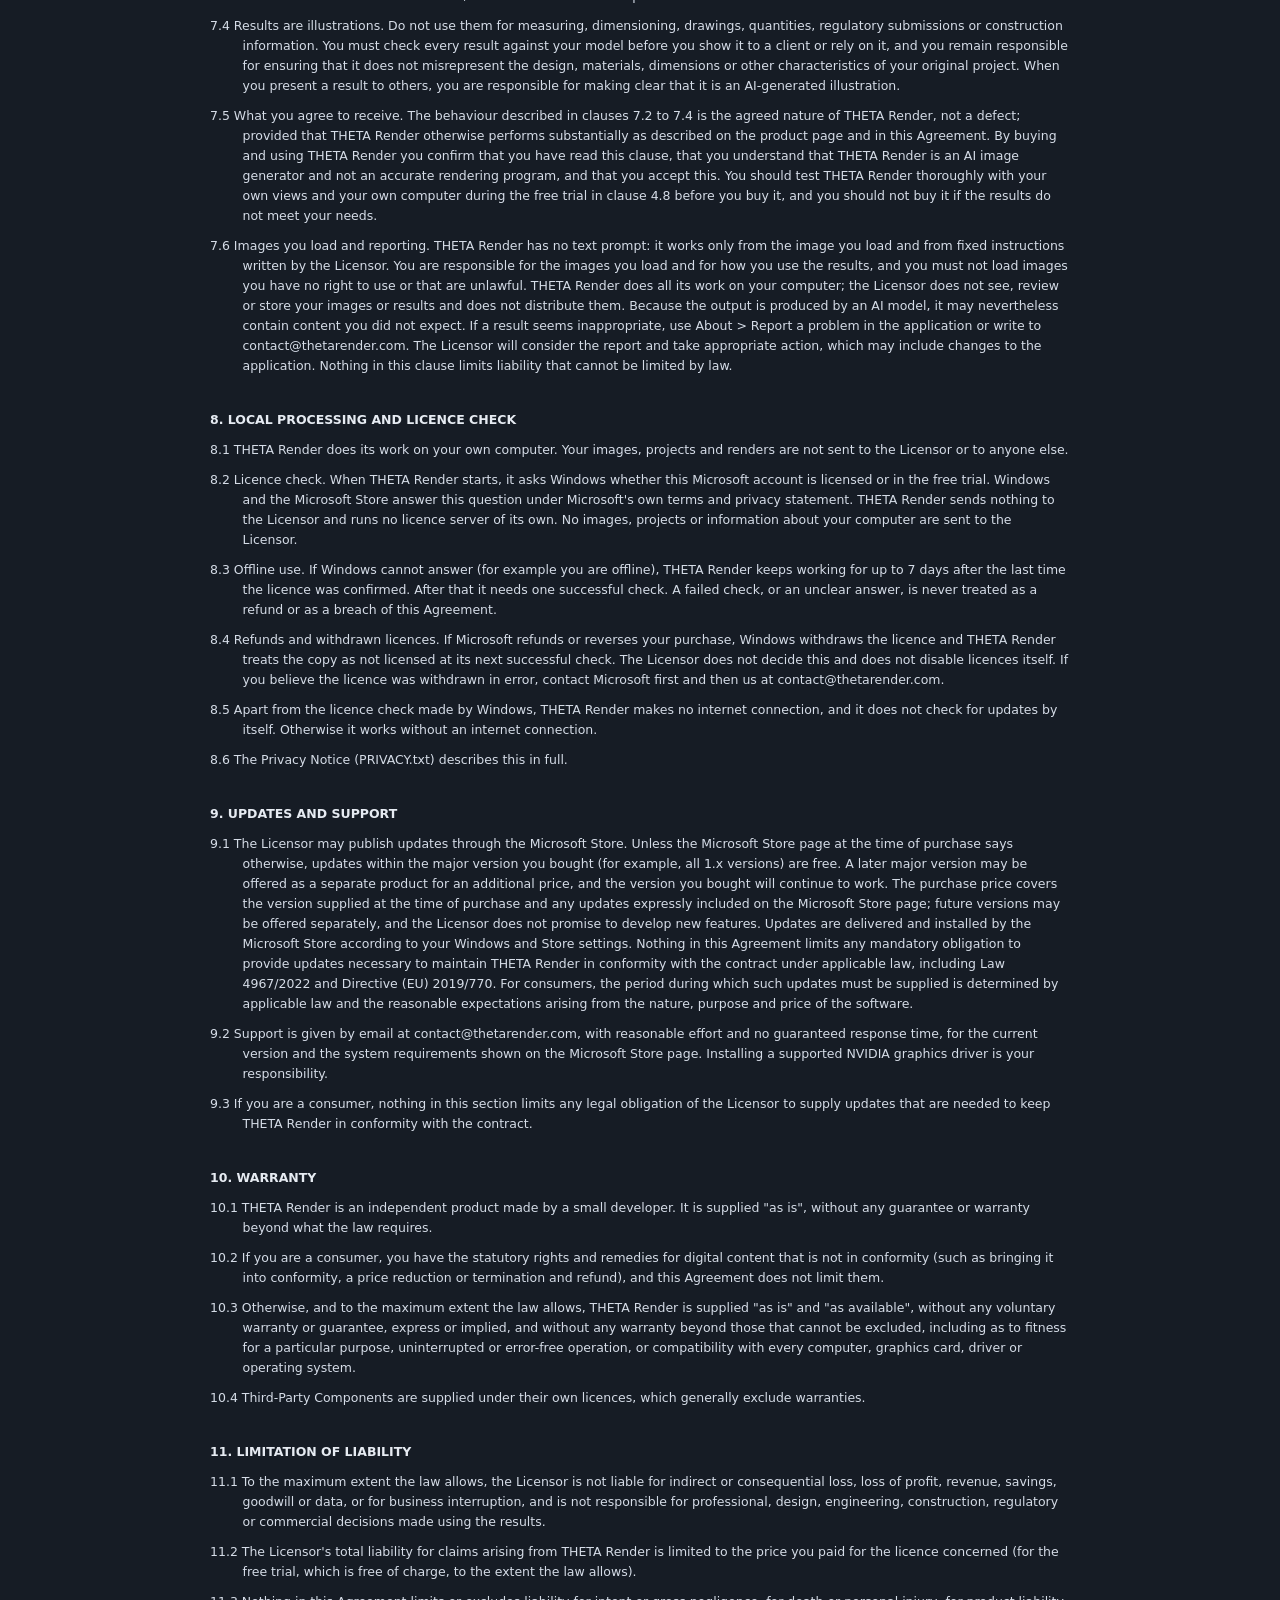
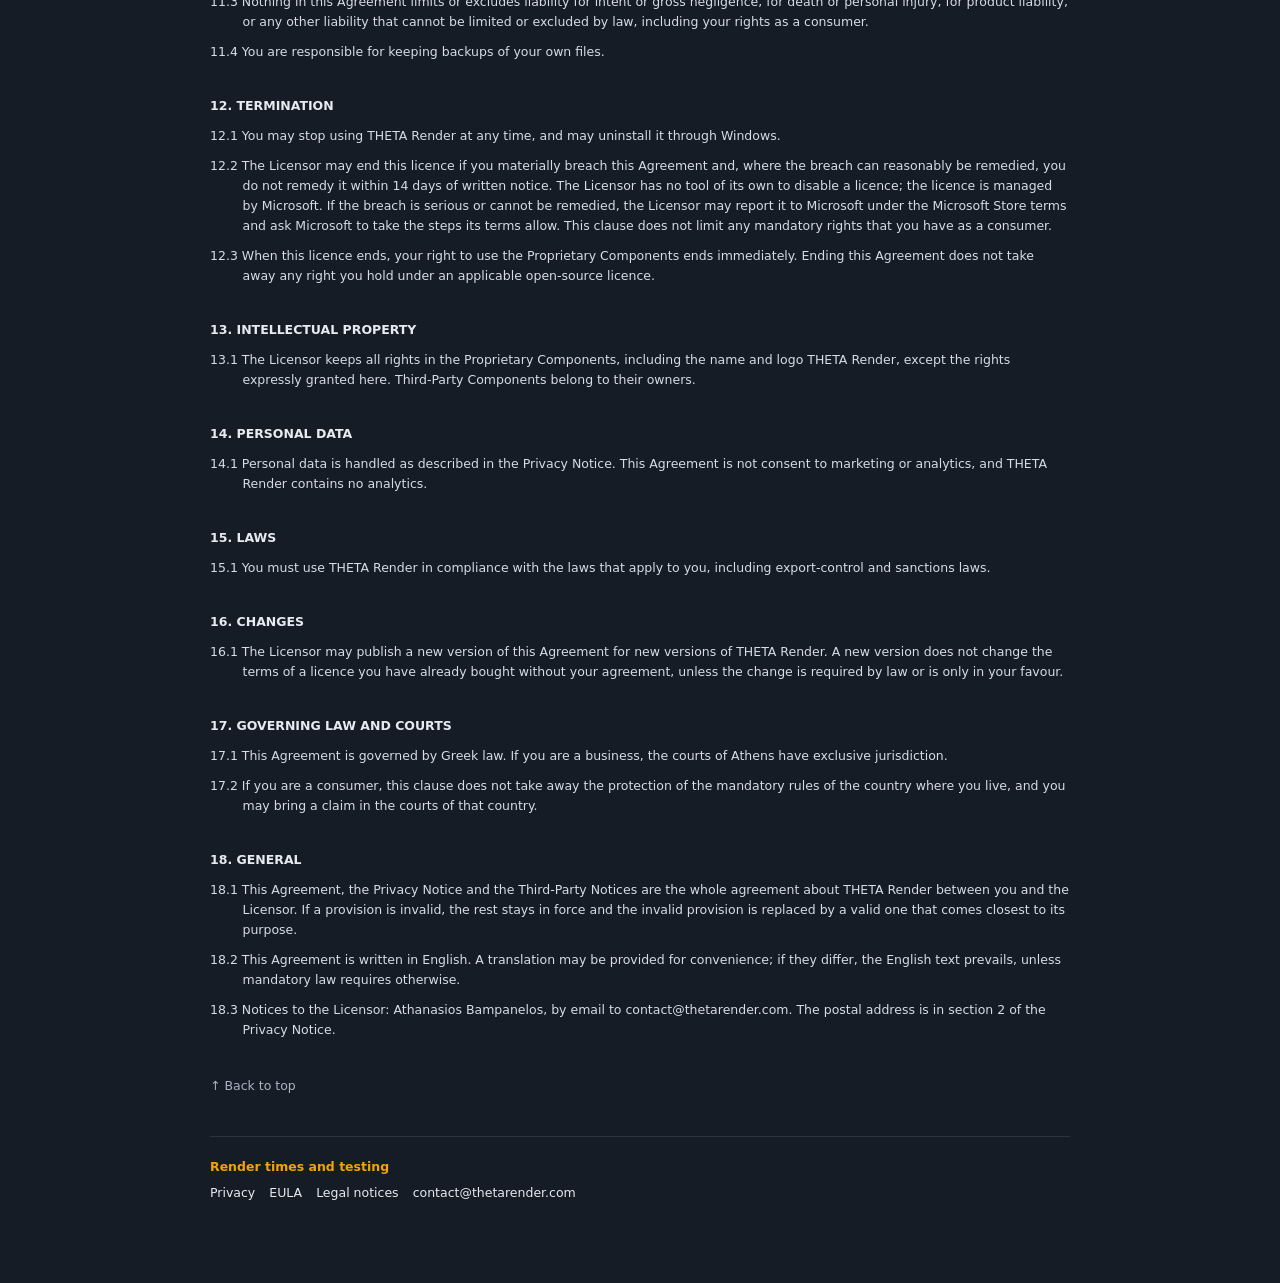
==== commit c1c27287: "Website update with image tabs" ====
--- a/eula.html
+++ b/eula.html
@@ -2,4 +2,4 @@
 <meta name="robots" content="noindex, nofollow">
 <title>End user licence agreement - THETA Render</title><meta name="description" content="End user licence agreement for THETA Render.">
 <meta property="og:title" content="End user licence agreement - THETA Render"><meta property="og:description" content="End user licence agreement for THETA Render."><meta property="og:type" content="website"><meta property="og:url" content="https://thetarender.com/eula.html">
-<link rel="icon" href="img/favicon.png"><link rel="stylesheet" href="css/style.css?v=12"></head><body id="top"><header><a class="logo" href="index.html"><img src="img/logo.png" alt="THETA render"></a></header><div class="doc"><div class="wrap"><a class="back" href="index.html">&larr; Back to THETA Render</a><h1>End user licence agreement</h1><p class="meta">Version 1.0</p><p class="meta">Effective date: the date on which THETA Render is first made available in the Microsoft Store</p><p class="meta">Trader Identification &amp; Regulatory Contact: The THETA Render application is provided and licensed by Athanasios A. Bampanelos (the &quot;Licensor&quot;). The Licensor’s postal address, registered contact details, and designated communication channels are accessible in section 2 (&quot;Data Controller and Contact Information&quot;) of our Privacy Notice, which can be viewed directly at: https://thetarender.com/privacy.html or inside the About menu of the THETA Render application. For inquiries, contact us at contact@thetarender.com | Website: thetarender.com.</p><p>This Agreement applies to THETA Render obtained from the Microsoft Store.</p><h2>1. WHAT THIS AGREEMENT COVERS</h2><p class="item">1.1 This End User Licence Agreement (&quot;Agreement&quot;) is between the Licensor named above (&quot;Licensor&quot;, &quot;we&quot;) and the person or company that gets or uses THETA Render from the Microsoft Store (&quot;you&quot;).</p><p class="item">1.2 &quot;THETA Render&quot; means the proprietary software written by the Licensor: the THETA Render desktop application, the plug-ins for host programs (such as SketchUp and Rhino), the render workflow files, the pre-computed conditioning files (THETA_*.safetensors) and the app package delivered through the Microsoft Store. This Agreement licenses only these proprietary components (&quot;Proprietary Components&quot;).</p><p class="item">1.3 THETA Render is delivered together with open-source software and machine-learning models written by others (&quot;Third-Party Components&quot;), including ComfyUI, PyTorch and the FLUX.2 [klein] model. They are licensed under their own terms, which are listed in the Third-Party Notices (THIRD_PARTY.txt, shown under About in the application and installed with it). This Agreement does not replace, restrict or change those terms.</p><p class="item">1.4 Relationship to the Microsoft Store terms. You also have an agreement with Microsoft for your use of the Microsoft Store (its terms of use and, where they apply, its standard application licence terms). This Agreement is the licence the Licensor provides for THETA Render and is offered as the additional licence terms for this app. Where the Microsoft Store terms are mandatory for the purchase, payment, delivery or refund of an app, they apply to those matters. For the rights to use THETA Render, this Agreement applies, to the extent the Microsoft Store terms allow. If a mandatory Microsoft Store rule conflicts with this Agreement, the mandatory Microsoft Store rule prevails to the extent of the conflict.</p><h2>2. PURCHASE</h2><p class="item">2.1 You get THETA Render through the Microsoft Store. Microsoft sets out in its own Store terms the arrangements that apply to the purchase, payment, tax, invoicing, delivery, refunds and other Store-related matters. Microsoft is not a party to this Agreement. The Licensor provides this licence for THETA Render and remains responsible for the software to the extent required by applicable law. Nothing in this Agreement means that only Microsoft has obligations towards you.</p><p class="item">2.2 The licence in this Agreement is granted by the Licensor and takes effect when your purchase in the Microsoft Store is completed (or, for the free trial, when the trial starts).</p><p class="item">2.3 Nothing in this Agreement removes a right you have as a consumer under mandatory law, including the remedies for digital content that does not conform to the contract.</p><p class="item">2.4 Right of withdrawal and refunds. Withdrawal, cancellation and refund requests for a purchase made in the Microsoft Store are decided and processed by Microsoft under its Store terms and policies. The Licensor does not collect payment, does not receive your payment details, and cannot issue refunds in the Store. This does not affect your statutory rights as a consumer, including for digital content that does not conform to the contract.</p><p class="item">2.5 The free trial in clause 4.8 is offered so that you can test THETA Render before you buy. Please test it on your own computer and your own graphics card.</p><h2>3. ACCEPTANCE</h2><p class="item">3.1 This Agreement is shown in the Microsoft Store listing and under About in the application, and can be read before you get THETA Render. You accept it by getting, installing or using THETA Render.</p><p class="item">3.2 If you do not accept it, do not install or use the Proprietary Components. You may then ask Microsoft for a refund under the Microsoft Store terms and your statutory rights.</p><h2>4. LICENCE</h2><p class="item">4.1 Subject to this Agreement, the Licensor grants you a non-exclusive, non-transferable licence, for an unlimited period, to install and use the version of the Proprietary Components that you obtained, for lawful personal or business purposes, including commercial rendering work.</p><p class="item">4.2 The licence belongs to the Microsoft account that obtained THETA Render and is personal to one individual user (or, for a company, one named user). It must not be shared. The number of computers on which you may install and use THETA Render is determined by the Microsoft Store and the Microsoft account rules that apply to your purchase from time to time. A second user requires a separate purchase.</p><p class="item">4.3 To use THETA Render on another computer, sign in with the same Microsoft account in the Microsoft Store on that computer and install it there. The Licensor does not run activations or deactivations; the licence is managed by Microsoft. If you remove a device from your Microsoft account, follow the Microsoft Store instructions.</p><p class="item">4.4 THETA Render is installed and updated only through the Microsoft Store. There is no separate installer to copy.</p><p class="item">4.5 The licence is for an unlimited period, but it does not promise that any online service, update, support, future operating system or third-party software will always be available. THETA Render is tested only on the Windows versions and graphics drivers listed on the Microsoft Store page. A later change to Windows or to a graphics driver may stop it working, and the Licensor does not promise to prevent this. This sentence describes technical realities of third-party platforms and does not limit any mandatory rights concerning conformity or required updates, including the rights of a consumer under mandatory law (see clauses 9.3 and 10.2).</p><p class="item">4.6 Business use. If a company buys THETA Render, the licence is held by the Microsoft account used for the purchase and may be used by one named user.</p><p class="item">4.7 Lost, stolen or failed computers. Because the licence is tied to your Microsoft account and not to one computer, a lost or replaced computer does not use up the licence. Install THETA Render again on another computer, and manage your devices in your Microsoft account.</p><p class="item">4.8 Free trial. The Microsoft Store currently offers a free trial of THETA Render for the period shown on the Microsoft Store page. During the trial you may use THETA Render with its full functionality, free of charge, to evaluate it before buying. The trial is your opportunity to check, on your own computer, with your own models and graphics card, that THETA Render works as described on the Microsoft Store page and in the system requirements. You may use the trial for your own work, including commercial work, free of charge, but only for the length of the trial; the trial gives no right after that period, and the other terms of this Agreement apply to it. The trial period is counted and recorded by Microsoft and Windows, not by the Licensor. After the trial THETA Render asks you to get it from the Microsoft Store and cannot be used until you do. Obtaining another trial by circumventing the Microsoft Store&#x27;s rules is a breach of clause 5.1(c). During the trial clauses 5 to 7 and 9 to 18 apply as they do to a purchased copy, with the trial supplied free of charge.</p><h2>5. RESTRICTIONS</h2><p class="item">5.1 Except as this Agreement or mandatory law allows, you must not:</p><p class="item">(a) sell, rent, lend, sublicense or distribute the Proprietary Components, or offer them as a standalone product or as part of a service for others;</p><p class="item">(b) remove or change copyright, trademark or ownership notices in them;</p><p class="item">(c) bypass, disable or tamper with the Microsoft Store licence check or the limit of the free trial;</p><p class="item">(d) share your Microsoft account or the licence with others;</p><p class="item">(e) copy, modify, decompile, disassemble or reverse engineer the Proprietary Components, except to the extent that mandatory law (including the rules on decompilation for interoperability) permits this regardless of this Agreement; or</p><p class="item">(f) use them unlawfully, in a way that infringes the rights of others, or to create, alter or distribute content that is unlawful, that sexualises or exploits minors, or that is sexually explicit without a lawful basis.</p><p class="item">5.2 These restrictions apply only to the Proprietary Components. They do not apply to Third-Party Components to the extent their licences give you other rights.</p><h2>6. OPEN-SOURCE COMPONENTS AND MODELS</h2><p class="item">6.1 ComfyUI. THETA Render installs ComfyUI Portable 0.39.0, licensed under the GNU General Public License version 3 (GPL-3.0). ComfyUI is a separate program. It runs in the background on your own computer, is reachable only from your own computer, and exchanges data with the THETA Render application through a local network connection. The Proprietary Components are not part of ComfyUI.</p><p class="item">6.2 Your rights under GPL-3.0 and the other open-source licences (including the rights to use, copy, modify and redistribute the relevant components) are not limited by this Agreement or by any licence terms the Licensor provides for the Proprietary Components. Where this Agreement conflicts with an applicable open-source licence, the open-source licence prevails for the component concerned. The Third-Party Notices explain where the source code is available.</p><p class="item">6.3 THETA custom nodes. The five ComfyUI custom nodes written by the Licensor (theta_clip, image_select, image_router, building_landscape_router, conditioning_select) run inside ComfyUI. They are licensed to everyone under GPL-3.0 and are installed as readable source files in the folder theta_components\custom_nodes.</p><p class="item">6.4 Models. THETA Render uses machine-learning models, including FLUX.2 [klein] 4B, each under the licence stated in the Third-Party Notices. You must not use the models in a way that those licences or the law forbid.</p><p class="item">6.5 THETA Render is not made, endorsed or supported by Black Forest Labs, Comfy Org, NVIDIA, Trimble, Robert McNeel &amp; Associates or the other owners of the Third-Party Components. SketchUp is a trademark of Trimble Inc. Rhino and Rhinoceros are trademarks of Robert McNeel &amp; Associates.</p><h2>7. YOUR IMAGES AND RESULTS</h2><p class="item">7.1 You keep whatever rights you have in the images, models and drawings you load, and the Licensor does not claim ownership of the images THETA Render produces for you. Subject to the law, the licences of the models and the rights of third parties, you may use the results for any lawful purpose, including commercial work.</p><p class="item">7.2 The Licensor does not promise that results are unique, protected by copyright, accurate or free of third-party rights.</p><p class="item">7.3 THETA Render is not rendering software in the technical sense, such as a ray-tracing or physically based renderer that calculates light, materials and geometry from your model. It is an AI image generator: it takes a picture of your view and uses a generative artificial intelligence model to produce a new image from it. A render is an AI-made interpretation of your view, not an exact reproduction of your model. It may add, remove or change objects, openings, furniture, vegetation, signs or text, and it may alter proportions, geometry, materials, colours and lighting. It does not guarantee that the geometry of your model is kept exactly. Two renders of the same view will differ, and the results are not expected to be accurate.</p><p class="item">7.4 Results are illustrations. Do not use them for measuring, dimensioning, drawings, quantities, regulatory submissions or construction information. You must check every result against your model before you show it to a client or rely on it. When you present a result to others, you are responsible for making clear that it is an AI-generated illustration.</p><p class="item">7.5 What you agree to receive. The behaviour described in clauses 7.2 to 7.4 is the agreed nature of THETA Render, not a defect; provided that THETA Render otherwise performs substantially as described on the product page and in this Agreement. By buying and using THETA Render you confirm that you have read this clause, that you understand that THETA Render is an AI image generator and not an accurate rendering program, and that you accept this. You should test THETA Render thoroughly with your own views and your own computer during the free trial in clause 4.8 before you buy it, and you should not buy it if the results do not meet your needs.</p><p class="item">7.6 Images you load and reporting. THETA Render has no text prompt: it works only from the image you load and from fixed instructions written by the Licensor. You are responsible for the images you load and for how you use the results, and you must not load images you have no right to use or that are unlawful. THETA Render does all its work on your computer; the Licensor does not see, review or store your images or results and does not distribute them. Because the output is produced by an AI model, it may nevertheless contain content you did not expect. If a result seems inappropriate, use About &gt; Report a problem in the application or write to contact@thetarender.com. The Licensor will consider the report and take appropriate action, which may include changes to the application. Nothing in this clause limits liability that cannot be limited by law.</p><h2>8. LOCAL PROCESSING AND LICENCE CHECK</h2><p class="item">8.1 THETA Render does its work on your own computer. Your images, projects and renders are not sent to the Licensor or to anyone else.</p><p class="item">8.2 Licence check. When THETA Render starts, it asks Windows whether this Microsoft account is licensed or in the free trial. Windows and the Microsoft Store answer this question under Microsoft&#x27;s own terms and privacy statement. THETA Render sends nothing to the Licensor and runs no licence server of its own. No images, projects or information about your computer are sent to the Licensor.</p><p class="item">8.3 Offline use. If Windows cannot answer (for example you are offline), THETA Render keeps working for up to 7 days after the last time the licence was confirmed. After that it needs one successful check. A failed check, or an unclear answer, is never treated as a refund or as a breach of this Agreement.</p><p class="item">8.4 Refunds and withdrawn licences. If Microsoft refunds or reverses your purchase, Windows withdraws the licence and THETA Render treats the copy as not licensed at its next successful check. The Licensor does not decide this and does not disable licences itself. If you believe the licence was withdrawn in error, contact Microsoft first and then us at contact@thetarender.com.</p><p class="item">8.5 Apart from the licence check made by Windows, THETA Render makes no internet connection, and it does not check for updates by itself. Otherwise it works without an internet connection.</p><p class="item">8.6 The Privacy Notice (PRIVACY.txt) describes this in full.</p><h2>9. UPDATES AND SUPPORT</h2><p class="item">9.1 The Licensor may publish updates through the Microsoft Store. Unless the Microsoft Store page at the time of purchase says otherwise, updates within the major version you bought (for example, all 1.x versions) are free. A later major version may be offered as a separate product for an additional price, and the version you bought will continue to work. The purchase price covers the version supplied at the time of purchase and any updates expressly included on the Microsoft Store page; future versions may be offered separately, and the Licensor does not promise to develop new features. Updates are delivered and installed by the Microsoft Store according to your Windows and Store settings. Nothing in this Agreement limits any mandatory obligation to provide updates necessary to maintain THETA Render in conformity with the contract under applicable law, including Law 4967/2022 and Directive (EU) 2019/770. For consumers, the period during which such updates must be supplied is determined by applicable law and the reasonable expectations arising from the nature, purpose and price of the software.</p><p class="item">9.2 Support is given by email at contact@thetarender.com, with reasonable effort and no guaranteed response time, for the current version and the system requirements shown on the Microsoft Store page. Installing a supported NVIDIA graphics driver is your responsibility.</p><p class="item">9.3 If you are a consumer, nothing in this section limits any legal obligation of the Licensor to supply updates that are needed to keep THETA Render in conformity with the contract.</p><h2>10. WARRANTY</h2><p class="item">10.1 THETA Render is an independent product made by a small developer. It is supplied &quot;as is&quot;, without any guarantee or warranty beyond what the law requires.</p><p class="item">10.2 If you are a consumer, you have the statutory rights and remedies for digital content that is not in conformity (such as bringing it into conformity, a price reduction or termination and refund), and this Agreement does not limit them.</p><p class="item">10.3 Otherwise, and to the maximum extent the law allows, THETA Render is supplied &quot;as is&quot; and &quot;as available&quot;, without any voluntary warranty or guarantee, express or implied, and without any warranty beyond those that cannot be excluded, including as to fitness for a particular purpose, uninterrupted or error-free operation, or compatibility with every computer, graphics card, driver or operating system.</p><p class="item">10.4 Third-Party Components are supplied under their own licences, which generally exclude warranties.</p><h2>11. LIMITATION OF LIABILITY</h2><p class="item">11.1 To the maximum extent the law allows, the Licensor is not liable for indirect or consequential loss, loss of profit, revenue, savings, goodwill or data, or for business interruption, and is not responsible for professional, design, engineering, construction, regulatory or commercial decisions made using the results.</p><p class="item">11.2 The Licensor&#x27;s total liability for claims arising from THETA Render is limited to the price you paid for the licence concerned (for the free trial, which is free of charge, to the extent the law allows).</p><p class="item">11.3 Nothing in this Agreement limits or excludes liability for intent or gross negligence, for death or personal injury, for product liability, or any other liability that cannot be limited or excluded by law, including your rights as a consumer.</p><p class="item">11.4 You are responsible for keeping backups of your own files.</p><h2>12. TERMINATION</h2><p class="item">12.1 You may stop using THETA Render at any time, and may uninstall it through Windows.</p><p class="item">12.2 The Licensor may end this licence if you materially breach this Agreement and, where the breach can reasonably be remedied, you do not remedy it within 14 days of written notice. The Licensor has no tool of its own to disable a licence; the licence is managed by Microsoft. If the breach is serious or cannot be remedied, the Licensor may report it to Microsoft under the Microsoft Store terms and ask Microsoft to take the steps its terms allow. This clause does not limit any mandatory rights that you have as a consumer.</p><p class="item">12.3 When this licence ends, your right to use the Proprietary Components ends immediately. Ending this Agreement does not take away any right you hold under an applicable open-source licence.</p><h2>13. INTELLECTUAL PROPERTY</h2><p class="item">13.1 The Licensor keeps all rights in the Proprietary Components, including the name and logo THETA Render, except the rights expressly granted here. Third-Party Components belong to their owners.</p><h2>14. PERSONAL DATA</h2><p class="item">14.1 Personal data is handled as described in the Privacy Notice. This Agreement is not consent to marketing or analytics, and THETA Render contains no analytics.</p><h2>15. LAWS</h2><p class="item">15.1 You must use THETA Render in compliance with the laws that apply to you, including export-control and sanctions laws.</p><h2>16. CHANGES</h2><p class="item">16.1 The Licensor may publish a new version of this Agreement for new versions of THETA Render. A new version does not change the terms of a licence you have already bought without your agreement, unless the change is required by law or is only in your favour.</p><h2>17. GOVERNING LAW AND COURTS</h2><p class="item">17.1 This Agreement is governed by Greek law. If you are a business, the courts of Athens have exclusive jurisdiction.</p><p class="item">17.2 If you are a consumer, this clause does not take away the protection of the mandatory rules of the country where you live, and you may bring a claim in the courts of that country.</p><h2>18. GENERAL</h2><p class="item">18.1 This Agreement, the Privacy Notice and the Third-Party Notices are the whole agreement about THETA Render between you and the Licensor. If a provision is invalid, the rest stays in force and the invalid provision is replaced by a valid one that comes closest to its purpose.</p><p class="item">18.2 This Agreement is written in English. A translation may be provided for convenience; if they differ, the English text prevails, unless mandatory law requires otherwise.</p><p class="item">18.3 Notices to the Licensor: Athanasios A. Bampanelos, by email to contact@thetarender.com. The postal address is in section 2 of the Privacy Notice.</p><div class="totop"><a href="#top">&uarr; Back to top</a></div><div class="legal"><a class="test" href="testing.html">Render times and testing</a><a href="privacy.html">Privacy</a><a href="eula.html">EULA</a><a href="notices.html">Legal notices</a><a class="em" href="mailto:contact@thetarender.com">contact@thetarender.com</a></div></div></div><footer></footer></body></html>+<link rel="icon" href="img/favicon.png"><link rel="stylesheet" href="css/style.css?v=16"></head><body id="top"><header><a class="logo" href="index.html"><img src="img/logo.png" alt="THETA render"></a></header><div class="doc"><div class="wrap"><a class="back" href="index.html">&larr; Back to THETA Render</a><h1>End user licence agreement</h1><p class="meta">Version 1.0</p><p class="meta">Effective date: the date on which THETA Render is first made available in the Microsoft Store</p><p class="meta">Trader Identification &amp; Regulatory Contact: The THETA Render application is provided and licensed by Athanasios Bampanelos (the &quot;Licensor&quot;). THETA Render is published in the Microsoft Store under the publisher name &quot;Thanos Bampa&quot;. The Licensor’s postal address, registered contact details, and designated communication channels are accessible in section 2 (&quot;Data Controller and Contact Information&quot;) of our Privacy Notice, which can be viewed directly at: https://thetarender.com/privacy.html or inside the About menu of the THETA Render application. For inquiries, contact us at contact@thetarender.com | Website: thetarender.com.</p><p>This Agreement applies to THETA Render obtained from the Microsoft Store.</p><h2>1. WHAT THIS AGREEMENT COVERS</h2><p class="item">1.1 This End User Licence Agreement (&quot;Agreement&quot;) is between the Licensor named above (&quot;Licensor&quot;, &quot;we&quot;) and the person or company that gets or uses THETA Render from the Microsoft Store (&quot;you&quot;).</p><p class="item">1.2 &quot;THETA Render&quot; means the proprietary software written by the Licensor: the THETA Render desktop application, the plug-ins for host programs (such as SketchUp and Rhino), the render workflow files, the pre-computed conditioning files (THETA_*.safetensors) and the app package delivered through the Microsoft Store. This Agreement licenses only these proprietary components (&quot;Proprietary Components&quot;). The Licensor's own ComfyUI custom nodes are not Proprietary Components; they are licensed under GPL-3.0 as described in clause 6.3.</p><p class="item">1.3 THETA Render is delivered together with open-source software and machine-learning models written by others (&quot;Third-Party Components&quot;), including ComfyUI, PyTorch and the FLUX.2 [klein] model. They are licensed under their own terms, which are listed in the Third-Party Notices (THIRD_PARTY.txt, shown under About in the application and installed with it). This Agreement does not replace, restrict or change those terms. The Licensor's own GPL-3.0 custom nodes (clause 6.3) are delivered together with them and are likewise licensed under GPL-3.0 and not under this Agreement.</p><p class="item">1.4 Relationship to the Microsoft Store terms. You also have an agreement with Microsoft for your use of the Microsoft Store (its terms of use and, where they apply, its standard application licence terms). This Agreement is the licence the Licensor provides for THETA Render and is offered as the additional licence terms for this app. Where the Microsoft Store terms are mandatory for the purchase, payment, delivery or refund of an app, they apply to those matters. For the rights to use THETA Render, this Agreement applies, to the extent the Microsoft Store terms allow. If a mandatory Microsoft Store rule conflicts with this Agreement, the mandatory Microsoft Store rule prevails to the extent of the conflict.</p><h2>2. PURCHASE</h2><p class="item">2.1 You get THETA Render through the Microsoft Store. Microsoft sets out in its own Store terms the arrangements that apply to the purchase, payment, tax, invoicing, delivery, refunds and other Store-related matters. Microsoft is not a party to this Agreement. The Licensor provides this licence for THETA Render and remains responsible for the software to the extent required by applicable law. Nothing in this Agreement means that only Microsoft has obligations towards you.</p><p class="item">2.2 The licence in this Agreement is granted by the Licensor and takes effect when your purchase in the Microsoft Store is completed (or, for the free trial, when the trial starts).</p><p class="item">2.3 Nothing in this Agreement removes a right you have as a consumer under mandatory law, including the remedies for digital content that does not conform to the contract.</p><p class="item">2.4 Right of withdrawal and refunds. Withdrawal, cancellation and refund requests for a purchase made in the Microsoft Store are decided and processed by Microsoft under its Store terms and policies. The Licensor does not collect payment, does not receive your payment details, and cannot issue refunds in the Store. This does not affect your statutory rights as a consumer, including for digital content that does not conform to the contract.</p><p class="item">2.5 The free trial in clause 4.8 is offered so that you can test THETA Render before you buy. Please test it on your own computer and your own graphics card.</p><h2>3. ACCEPTANCE</h2><p class="item">3.1 This Agreement is shown in the Microsoft Store listing and under About in the application, and can be read before you get THETA Render. You accept it by getting, installing or using THETA Render, and by ticking the box to accept it when THETA Render first starts (and again if a new version of this Agreement is introduced). THETA Render does not start until you have accepted it.</p><p class="item">3.2 If you do not accept it, do not install or use the Proprietary Components. You may then ask Microsoft for a refund under the Microsoft Store terms and your statutory rights.</p><h2>4. LICENCE</h2><p class="item">4.1 Subject to this Agreement, the Licensor grants you a non-exclusive, non-transferable licence, for an unlimited period, to install and use the version of the Proprietary Components that you obtained, for lawful personal or business purposes, including commercial rendering work.</p><p class="item">4.2 The licence belongs to the Microsoft account that obtained THETA Render and is personal to one individual user (or, for a company, one named user). It must not be shared. The number of computers on which you may install and use THETA Render is determined by the Microsoft Store and the Microsoft account rules that apply to your purchase from time to time. A second user requires a separate purchase.</p><p class="item">4.3 To use THETA Render on another computer, sign in with the same Microsoft account in the Microsoft Store on that computer and install it there. The Licensor does not run activations or deactivations; the licence is managed by Microsoft. If you remove a device from your Microsoft account, follow the Microsoft Store instructions.</p><p class="item">4.4 THETA Render is installed and updated only through the Microsoft Store. There is no separate installer to copy.</p><p class="item">4.5 The licence is for an unlimited period, but it does not promise that any online service, update, support, future operating system or third-party software will always be available. THETA Render is tested only on the Windows versions and graphics drivers listed on the Microsoft Store page. A later change to Windows or to a graphics driver may stop it working, and the Licensor does not promise to prevent this. This sentence describes technical realities of third-party platforms and does not limit any mandatory rights concerning conformity or required updates, including the rights of a consumer under mandatory law (see clauses 9.3 and 10.2).</p><p class="item">4.6 Business use. If a company buys THETA Render, the licence is held by the Microsoft account used for the purchase and may be used by one named user.</p><p class="item">4.7 Lost, stolen or failed computers. Because the licence is tied to your Microsoft account and not to one computer, a lost or replaced computer does not use up the licence. Install THETA Render again on another computer, and manage your devices in your Microsoft account.</p><p class="item">4.8 Free trial. The Microsoft Store currently offers a free trial of THETA Render for the period shown on the Microsoft Store page. During the trial you may use THETA Render with its full functionality, free of charge, to evaluate it before buying. The trial is your opportunity to check, on your own computer, with your own models and graphics card, that THETA Render works as described on the Microsoft Store page and in the system requirements. You may use the trial for your own work, including commercial work, free of charge, but only for the length of the trial; the trial gives no right after that period, and the other terms of this Agreement apply to it. The trial period is counted and recorded by Microsoft and Windows, not by the Licensor. After the trial THETA Render asks you to get it from the Microsoft Store and cannot be used until you do. Obtaining another trial by circumventing the Microsoft Store&#x27;s rules is a breach of clause 5.1(c). During the trial clauses 5 to 7 and 9 to 18 apply as they do to a purchased copy, with the trial supplied free of charge.</p><h2>5. RESTRICTIONS</h2><p class="item">5.1 Except as this Agreement or mandatory law allows, you must not:</p><p class="item">(a) sell, rent, lend, sublicense or distribute the Proprietary Components, or offer them as a standalone product or as part of a service for others;</p><p class="item">(b) remove or change copyright, trademark or ownership notices in them;</p><p class="item">(c) bypass, disable or tamper with the Microsoft Store licence check or the limit of the free trial;</p><p class="item">(d) share your Microsoft account or the licence with others;</p><p class="item">(e) copy, modify, decompile, disassemble or reverse engineer the Proprietary Components, except to the extent that mandatory law (including the rules on decompilation for interoperability) permits this regardless of this Agreement; or</p><p class="item">(f) use them unlawfully, in a way that infringes the rights of others, or to create, alter or distribute content that is unlawful, that sexualises or exploits minors, or that is sexually explicit without a lawful basis.</p><p class="item">5.2 These restrictions apply only to the Proprietary Components. They do not apply to Third-Party Components to the extent their licences give you other rights.</p><h2>6. OPEN-SOURCE COMPONENTS AND MODELS</h2><p class="item">6.1 ComfyUI. THETA Render installs ComfyUI Portable 0.39.0, licensed under the GNU General Public License version 3 (GPL-3.0). ComfyUI is a separate program. It runs in the background on your own computer, is reachable only from your own computer, and exchanges data with the THETA Render application through a local network connection. The Proprietary Components are not part of ComfyUI.</p><p class="item">6.2 Your rights under GPL-3.0 and the other open-source licences (including the rights to use, copy, modify and redistribute the relevant components) are not limited by this Agreement or by any licence terms the Licensor provides for the Proprietary Components. Where this Agreement conflicts with an applicable open-source licence, the open-source licence prevails for the component concerned. The Third-Party Notices explain where the source code is available.</p><p class="item">6.3 THETA custom nodes. The five ComfyUI custom nodes written by the Licensor (theta_clip, image_select, image_router, building_landscape_router, conditioning_select) run inside ComfyUI. They are licensed to everyone under GPL-3.0 and are installed as readable source files in the folder theta_components\custom_nodes.</p><p class="item">6.4 Models. THETA Render uses machine-learning models, including FLUX.2 [klein] 4B, each under the licence stated in the Third-Party Notices. You must not use the models in a way that those licences or the law forbid.</p><p class="item">6.5 THETA Render is not made, endorsed or supported by Black Forest Labs, Comfy Org, NVIDIA, Trimble, Robert McNeel &amp; Associates or the other owners of the Third-Party Components. SketchUp is a trademark of Trimble Inc. Rhino and Rhinoceros are trademarks of Robert McNeel &amp; Associates.</p><h2>7. YOUR IMAGES AND RESULTS</h2><p class="item">7.1 You keep whatever rights you have in the images, models and drawings you load, and the Licensor does not claim ownership of the images THETA Render produces for you. Subject to the law, the licences of the models and the rights of third parties, you may use the results for any lawful purpose, including commercial work.</p><p class="item">7.2 The Licensor does not promise that results are unique, protected by copyright, accurate or free of third-party rights.</p><p class="item">7.3 THETA Render is not rendering software in the technical sense, such as a ray-tracing or physically based renderer that calculates light, materials and geometry from your model. It is an AI image generator: it takes a picture of your view and uses a generative artificial intelligence model to produce a new image from it. A render is an AI-made interpretation of your view, not an exact reproduction of your model. It may add, remove or change objects, openings, furniture, vegetation, signs or text, and it may alter proportions, geometry, materials, colours and lighting. It does not guarantee that the geometry of your model is kept exactly. Two renders of the same view will differ, and the results are not expected to be accurate.</p><p class="item">7.4 Results are illustrations. Do not use them for measuring, dimensioning, drawings, quantities, regulatory submissions or construction information. You must check every result against your model before you show it to a client or rely on it, and you remain responsible for ensuring that it does not misrepresent the design, materials, dimensions or other characteristics of your original project. When you present a result to others, you are responsible for making clear that it is an AI-generated illustration.</p><p class="item">7.5 What you agree to receive. The behaviour described in clauses 7.2 to 7.4 is the agreed nature of THETA Render, not a defect; provided that THETA Render otherwise performs substantially as described on the product page and in this Agreement. By buying and using THETA Render you confirm that you have read this clause, that you understand that THETA Render is an AI image generator and not an accurate rendering program, and that you accept this. You should test THETA Render thoroughly with your own views and your own computer during the free trial in clause 4.8 before you buy it, and you should not buy it if the results do not meet your needs.</p><p class="item">7.6 Images you load and reporting. THETA Render has no text prompt: it works only from the image you load and from fixed instructions written by the Licensor. You are responsible for the images you load and for how you use the results, and you must not load images you have no right to use or that are unlawful. THETA Render does all its work on your computer; the Licensor does not see, review or store your images or results and does not distribute them. Because the output is produced by an AI model, it may nevertheless contain content you did not expect. If a result seems inappropriate, use About &gt; Report a problem in the application or write to contact@thetarender.com. The Licensor will consider the report and take appropriate action, which may include changes to the application. Nothing in this clause limits liability that cannot be limited by law.</p><h2>8. LOCAL PROCESSING AND LICENCE CHECK</h2><p class="item">8.1 THETA Render does its work on your own computer. Your images, projects and renders are not sent to the Licensor or to anyone else.</p><p class="item">8.2 Licence check. When THETA Render starts, it asks Windows whether this Microsoft account is licensed or in the free trial. Windows and the Microsoft Store answer this question under Microsoft&#x27;s own terms and privacy statement. THETA Render sends nothing to the Licensor and runs no licence server of its own. No images, projects or information about your computer are sent to the Licensor.</p><p class="item">8.3 Offline use. If Windows cannot answer (for example you are offline), THETA Render keeps working for up to 7 days after the last time the licence was confirmed. After that it needs one successful check. A failed check, or an unclear answer, is never treated as a refund or as a breach of this Agreement.</p><p class="item">8.4 Refunds and withdrawn licences. If Microsoft refunds or reverses your purchase, Windows withdraws the licence and THETA Render treats the copy as not licensed at its next successful check. The Licensor does not decide this and does not disable licences itself. If you believe the licence was withdrawn in error, contact Microsoft first and then us at contact@thetarender.com.</p><p class="item">8.5 Apart from the licence check made by Windows, THETA Render makes no internet connection, and it does not check for updates by itself. Otherwise it works without an internet connection.</p><p class="item">8.6 The Privacy Notice (PRIVACY.txt) describes this in full.</p><h2>9. UPDATES AND SUPPORT</h2><p class="item">9.1 The Licensor may publish updates through the Microsoft Store. Unless the Microsoft Store page at the time of purchase says otherwise, updates within the major version you bought (for example, all 1.x versions) are free. A later major version may be offered as a separate product for an additional price, and the version you bought will continue to work. The purchase price covers the version supplied at the time of purchase and any updates expressly included on the Microsoft Store page; future versions may be offered separately, and the Licensor does not promise to develop new features. Updates are delivered and installed by the Microsoft Store according to your Windows and Store settings. Nothing in this Agreement limits any mandatory obligation to provide updates necessary to maintain THETA Render in conformity with the contract under applicable law, including Law 4967/2022 and Directive (EU) 2019/770. For consumers, the period during which such updates must be supplied is determined by applicable law and the reasonable expectations arising from the nature, purpose and price of the software.</p><p class="item">9.2 Support is given by email at contact@thetarender.com, with reasonable effort and no guaranteed response time, for the current version and the system requirements shown on the Microsoft Store page. Installing a supported NVIDIA graphics driver is your responsibility.</p><p class="item">9.3 If you are a consumer, nothing in this section limits any legal obligation of the Licensor to supply updates that are needed to keep THETA Render in conformity with the contract.</p><h2>10. WARRANTY</h2><p class="item">10.1 THETA Render is an independent product made by a small developer. It is supplied &quot;as is&quot;, without any guarantee or warranty beyond what the law requires.</p><p class="item">10.2 If you are a consumer, you have the statutory rights and remedies for digital content that is not in conformity (such as bringing it into conformity, a price reduction or termination and refund), and this Agreement does not limit them.</p><p class="item">10.3 Otherwise, and to the maximum extent the law allows, THETA Render is supplied &quot;as is&quot; and &quot;as available&quot;, without any voluntary warranty or guarantee, express or implied, and without any warranty beyond those that cannot be excluded, including as to fitness for a particular purpose, uninterrupted or error-free operation, or compatibility with every computer, graphics card, driver or operating system.</p><p class="item">10.4 Third-Party Components are supplied under their own licences, which generally exclude warranties.</p><h2>11. LIMITATION OF LIABILITY</h2><p class="item">11.1 To the maximum extent the law allows, the Licensor is not liable for indirect or consequential loss, loss of profit, revenue, savings, goodwill or data, or for business interruption, and is not responsible for professional, design, engineering, construction, regulatory or commercial decisions made using the results.</p><p class="item">11.2 The Licensor&#x27;s total liability for claims arising from THETA Render is limited to the price you paid for the licence concerned (for the free trial, which is free of charge, to the extent the law allows).</p><p class="item">11.3 Nothing in this Agreement limits or excludes liability for intent or gross negligence, for death or personal injury, for product liability, or any other liability that cannot be limited or excluded by law, including your rights as a consumer.</p><p class="item">11.4 You are responsible for keeping backups of your own files.</p><h2>12. TERMINATION</h2><p class="item">12.1 You may stop using THETA Render at any time, and may uninstall it through Windows.</p><p class="item">12.2 The Licensor may end this licence if you materially breach this Agreement and, where the breach can reasonably be remedied, you do not remedy it within 14 days of written notice. The Licensor has no tool of its own to disable a licence; the licence is managed by Microsoft. If the breach is serious or cannot be remedied, the Licensor may report it to Microsoft under the Microsoft Store terms and ask Microsoft to take the steps its terms allow. This clause does not limit any mandatory rights that you have as a consumer.</p><p class="item">12.3 When this licence ends, your right to use the Proprietary Components ends immediately. Ending this Agreement does not take away any right you hold under an applicable open-source licence.</p><h2>13. INTELLECTUAL PROPERTY</h2><p class="item">13.1 The Licensor keeps all rights in the Proprietary Components, including the name and logo THETA Render, except the rights expressly granted here. Third-Party Components belong to their owners.</p><h2>14. PERSONAL DATA</h2><p class="item">14.1 Personal data is handled as described in the Privacy Notice. This Agreement is not consent to marketing or analytics, and THETA Render contains no analytics.</p><h2>15. LAWS</h2><p class="item">15.1 You must use THETA Render in compliance with the laws that apply to you, including export-control and sanctions laws.</p><h2>16. CHANGES</h2><p class="item">16.1 The Licensor may publish a new version of this Agreement for new versions of THETA Render. A new version does not change the terms of a licence you have already bought without your agreement, unless the change is required by law or is only in your favour.</p><h2>17. GOVERNING LAW AND COURTS</h2><p class="item">17.1 This Agreement is governed by Greek law. If you are a business, the courts of Athens have exclusive jurisdiction.</p><p class="item">17.2 If you are a consumer, this clause does not take away the protection of the mandatory rules of the country where you live, and you may bring a claim in the courts of that country.</p><h2>18. GENERAL</h2><p class="item">18.1 This Agreement, the Privacy Notice and the Third-Party Notices are the whole agreement about THETA Render between you and the Licensor. If a provision is invalid, the rest stays in force and the invalid provision is replaced by a valid one that comes closest to its purpose.</p><p class="item">18.2 This Agreement is written in English. A translation may be provided for convenience; if they differ, the English text prevails, unless mandatory law requires otherwise.</p><p class="item">18.3 Notices to the Licensor: Athanasios Bampanelos, by email to contact@thetarender.com. The postal address is in section 2 of the Privacy Notice.</p><div class="totop"><a href="#top">&uarr; Back to top</a></div><div class="legal"><a class="test" href="testing.html">Render times and testing</a><a href="privacy.html">Privacy</a><a href="eula.html">EULA</a><a href="notices.html">Legal notices</a><a class="em" href="mailto:contact@thetarender.com">contact@thetarender.com</a></div></div></div><footer></footer></body></html>
--- a/css/style.css
+++ b/css/style.css
@@ -1,19 +1,21 @@
 
-:root{--fs:13.5px;--bg:#161c25;--line:#2a3340;--text:#e6ebf2;--muted:#a9b4c3;--blue:#6aa5e3;--orange:#f5a300;--hh:92px;--lw:360px;--rw:270px;--gp:48px}
+:root{--fs:12.5px;--bg:#161c25;--line:#2a3340;--text:#e6ebf2;--muted:#a9b4c3;--blue:#6aa5e3;--orange:#f5a300;--hh:92px;--lw:360px;--rw:270px;--gp:48px}
 *{box-sizing:border-box}html{scroll-padding-top:calc(var(--hh) + 16px)}body{margin:0;background:var(--bg);color:var(--text);font:var(--fs)/1.6 "Segoe UI",system-ui,-apple-system,Roboto,Helvetica,Arial,sans-serif}
 a{color:var(--blue)}
 header{position:fixed;top:0;left:0;right:0;height:var(--hh);background:var(--bg);border-bottom:1px solid var(--line);display:flex;align-items:center;gap:0;padding:0 32px;z-index:5}
 header .logo{width:calc(var(--lw) + var(--gp) - 32px);flex:none}header .logo img{height:46px;display:block}
 header h1{font-size:26px;font-weight:500;margin:0;letter-spacing:-.01em;line-height:1.25}
-header p{margin:2px 0 0;color:var(--muted);font-size:15px}
+header p{margin:2px 0 0;color:var(--muted);font-size:14px}
 .right{position:fixed;top:var(--hh);bottom:0;right:0;width:var(--rw);border-left:1px solid var(--line);padding:26px 26px;display:flex;flex-direction:column;overflow:auto;background:var(--bg)}
 .btn{display:block;text-align:center;text-decoration:none;font-weight:600;font-size:var(--fs);padding:13px 16px;border-radius:8px;background:var(--orange);color:#1a1405}
 .btn:hover,.btn:focus-visible{filter:brightness(1.08)}
+.btn.soon{background:none;border:1.5px solid var(--orange);color:var(--orange);cursor:default;filter:none!important}
 .small{font-size:var(--fs);color:var(--muted);text-align:center;margin:12px 0 0}
 .req{margin-top:24px;font-size:var(--fs);line-height:1.55;color:var(--muted);border-top:1px solid var(--line);padding-top:18px}
 .req b{color:var(--text);font-weight:600}
+.nodata{flex-basis:100%;width:100%;margin:10px 0 0;text-align:center;font-size:var(--fs);color:var(--muted);line-height:1.4}
 .legal{margin-top:auto;font-size:var(--fs);display:flex;gap:6px 14px;justify-content:center;flex-wrap:wrap;padding-top:20px}
-.legal .em{flex-basis:100%;text-align:center}.legal a{color:var(--text);text-decoration:none;font-weight:500}.legal a:hover{text-decoration:underline}
+.legal .em,.legal .test{flex-basis:100%;text-align:center}.legal .test{color:var(--orange);font-weight:600}.legal .test:hover{text-decoration:underline}.legal a{color:var(--text);text-decoration:none;font-weight:500}.legal a:hover{text-decoration:underline}
 .layout{margin:var(--hh) var(--rw) 0 0;display:grid;grid-template-columns:var(--lw) minmax(0,1fr);align-items:start;background:linear-gradient(var(--line),var(--line)) var(--lw) 0/1px 100% no-repeat}
 .left{padding:30px 30px 60px}.intro{margin:0 0 22px;font-size:var(--fs);line-height:1.6;color:#d5dce7}
 .facts{list-style:none;margin:0 0 32px;padding:0}
@@ -26,6 +28,7 @@
 .sig{color:var(--muted);font-size:var(--fs);margin-top:6px;line-height:1.5}
 .gallery{padding:30px var(--gp) 60px;min-width:0}.gallery .in{max-width:none}
 .gallery h2{font-size:var(--fs);letter-spacing:.08em;text-transform:uppercase;color:var(--muted);font-weight:600;margin:0 0 16px}
+.gallery .cap{margin:-6px 0 16px;color:var(--muted);font-size:var(--fs);line-height:1.4}
 figure{margin:0 0 30px}
 figcaption{font-size:var(--fs);color:var(--muted);margin-top:10px}
 .cmp{position:relative;background:#10151c;border-radius:10px;overflow:hidden;border:1px solid var(--line);aspect-ratio:var(--ar,2/1);touch-action:pan-y;cursor:ew-resize;user-select:none;-webkit-user-select:none;outline-offset:3px;--p:50%}
@@ -48,13 +51,15 @@
 .doc p.item{padding-left:2.6em;text-indent:-2.6em}
 .doc p.sub{padding-left:4.6em;text-indent:-2em}
 .doc .back{display:inline-block;margin-bottom:18px;text-decoration:none;font-size:var(--fs)}.doc .totop{text-align:left;padding:26px 0 0}
-.doc .legal{justify-content:flex-start;margin-top:40px;border-top:1px solid var(--line)}.doc .legal .em{flex-basis:auto;text-align:left}
+.doc .legal{justify-content:flex-start;margin-top:40px;border-top:1px solid var(--line)}.doc .legal .em{flex-basis:auto;text-align:left}.doc .legal .test{text-align:left}
+.note a{color:var(--blue)}
+.doc table{width:100%;border-collapse:collapse;margin:14px 0 6px}.doc th,.doc td{border:1px solid var(--line);padding:10px 14px;text-align:left;font-size:var(--fs);vertical-align:top}.doc th{color:var(--muted);font-weight:600;background:#1b2330}.doc td.n{white-space:nowrap}.doc td b{font-size:14px}.doc td small,.doc th small{display:block;color:var(--muted);font-size:11.5px;margin-top:2px}.doc .tw{overflow-x:auto}
 @media(max-width:1180px){
  header{position:static;height:auto;flex-direction:column;align-items:flex-start;gap:12px;padding:22px;border:0}
  header h1{font-size:24px}
  header .logo{width:auto}
  .right{position:static;width:auto;border:0;padding:4px 22px 22px;overflow:visible}
- .right .legal{display:none}
+ .right .legal,.right .nodata{display:none}
  .layout{margin:0;display:flex;flex-direction:column;align-items:stretch}
  .gallery,.gallery .in,.cmp{width:100%}
  .left{display:contents}
@@ -70,3 +75,16 @@
  .cmp{touch-action:pan-y}
 }
 @media(prefers-reduced-motion:no-preference){.btn{transition:filter .15s}}
+.doc p.fn{color:var(--muted);margin:0 0 4px}
+/* gallery tabs */
+.gtabs{position:sticky;top:var(--hh);z-index:3;display:flex;flex-wrap:wrap;gap:8px;margin:0 0 20px;padding:10px 0;background:var(--bg);border-bottom:1px solid var(--line)}
+.gtabs[hidden]{display:none}
+.gtabs button{font:inherit;font-size:var(--fs);color:var(--muted);background:none;border:1px solid var(--line);border-radius:20px;padding:5px 16px;cursor:pointer;white-space:nowrap}
+.gtabs button:hover{color:var(--text);border-color:#3a4656}
+.gtabs button[aria-selected=true]{color:#0e1824;background:var(--blue);border-color:var(--blue);font-weight:600}
+.gtabs button:focus-visible,.modes button:focus-visible{outline:2px solid var(--blue);outline-offset:2px}
+#gallery:focus{outline:none}
+.gmsg{color:var(--muted);font-size:var(--fs);margin:0 0 30px}
+@media(max-width:1180px){.gtabs{top:0;gap:6px}.gtabs button{padding:5px 13px}}
+/* fit each comparison image inside the visible window on desktop (added 2026-11-18; remove this block to undo) */
+@media(min-width:1181px){.cmp{width:min(100%,1600px,calc((100vh - var(--hh) - 160px) * (var(--ar,2/1))));margin-left:auto;margin-right:auto}.gallery figure .modes{justify-content:center}.gallery figcaption{text-align:center}}
